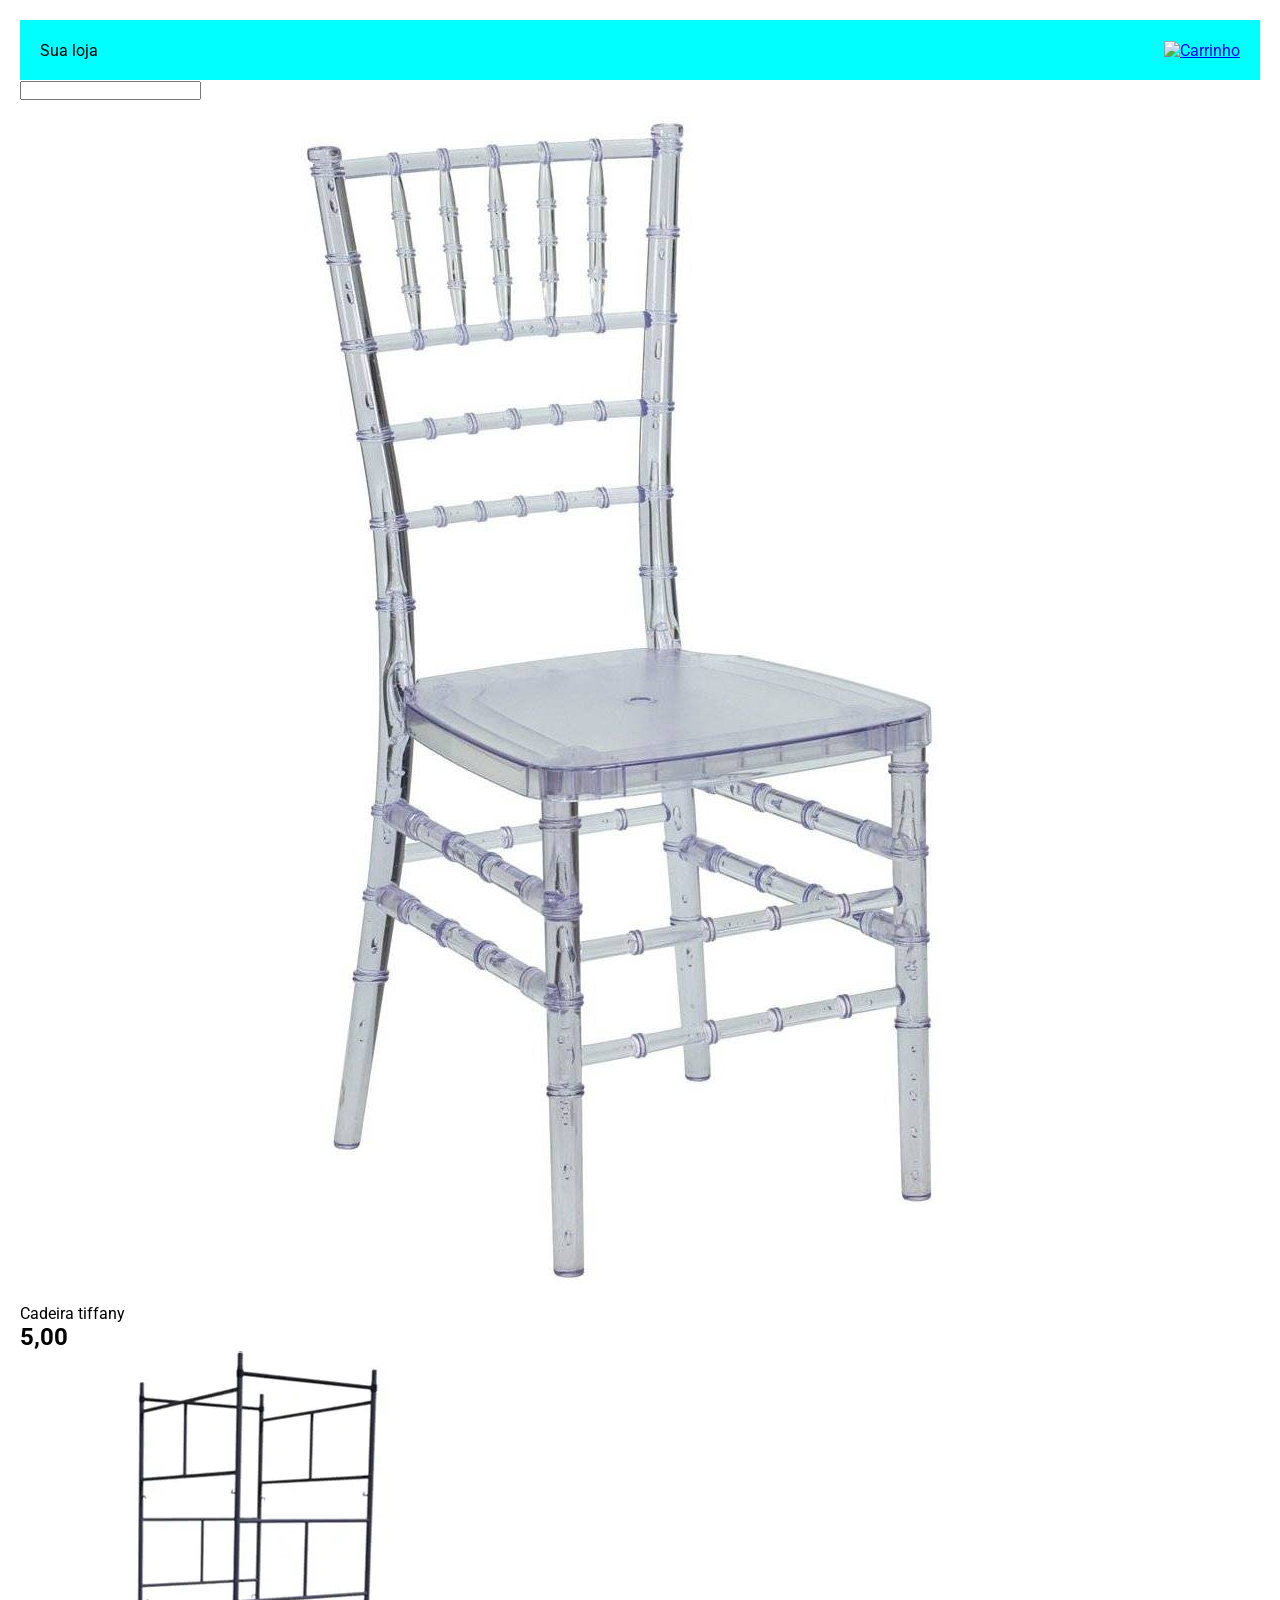
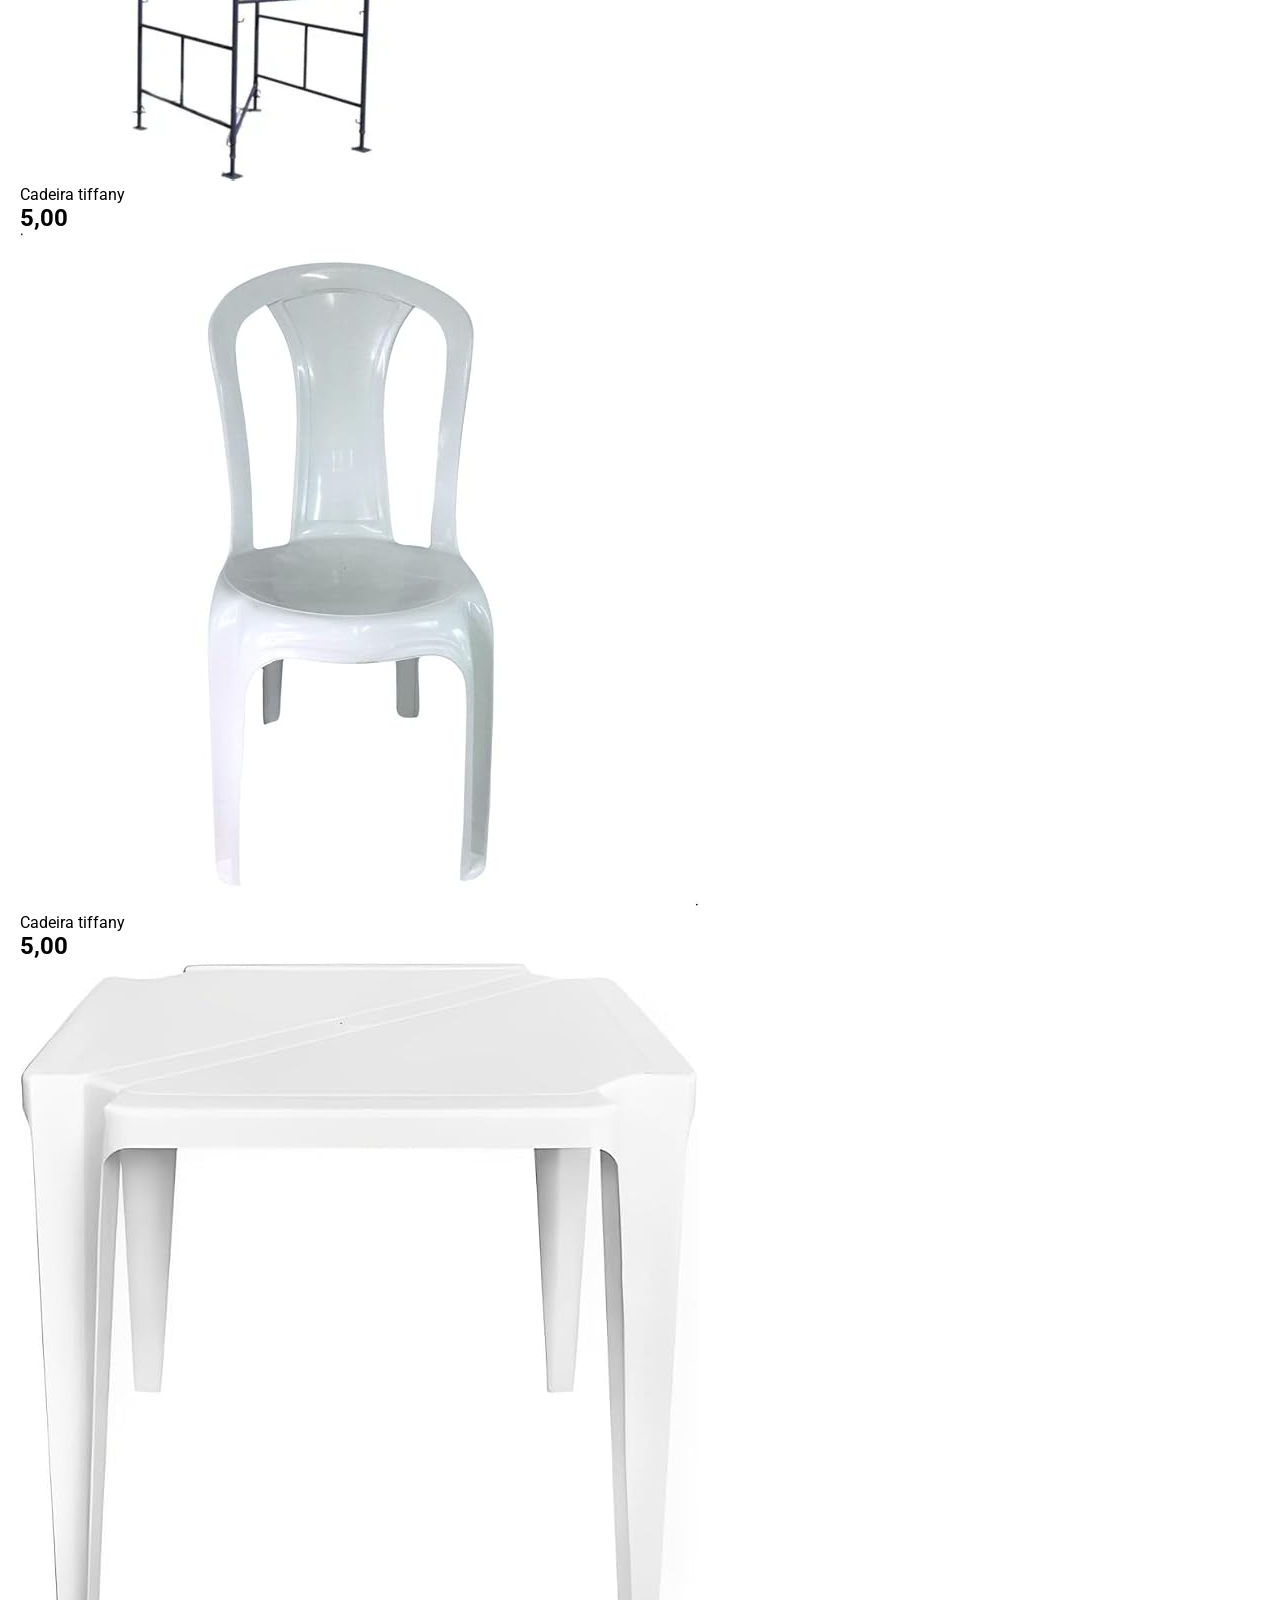
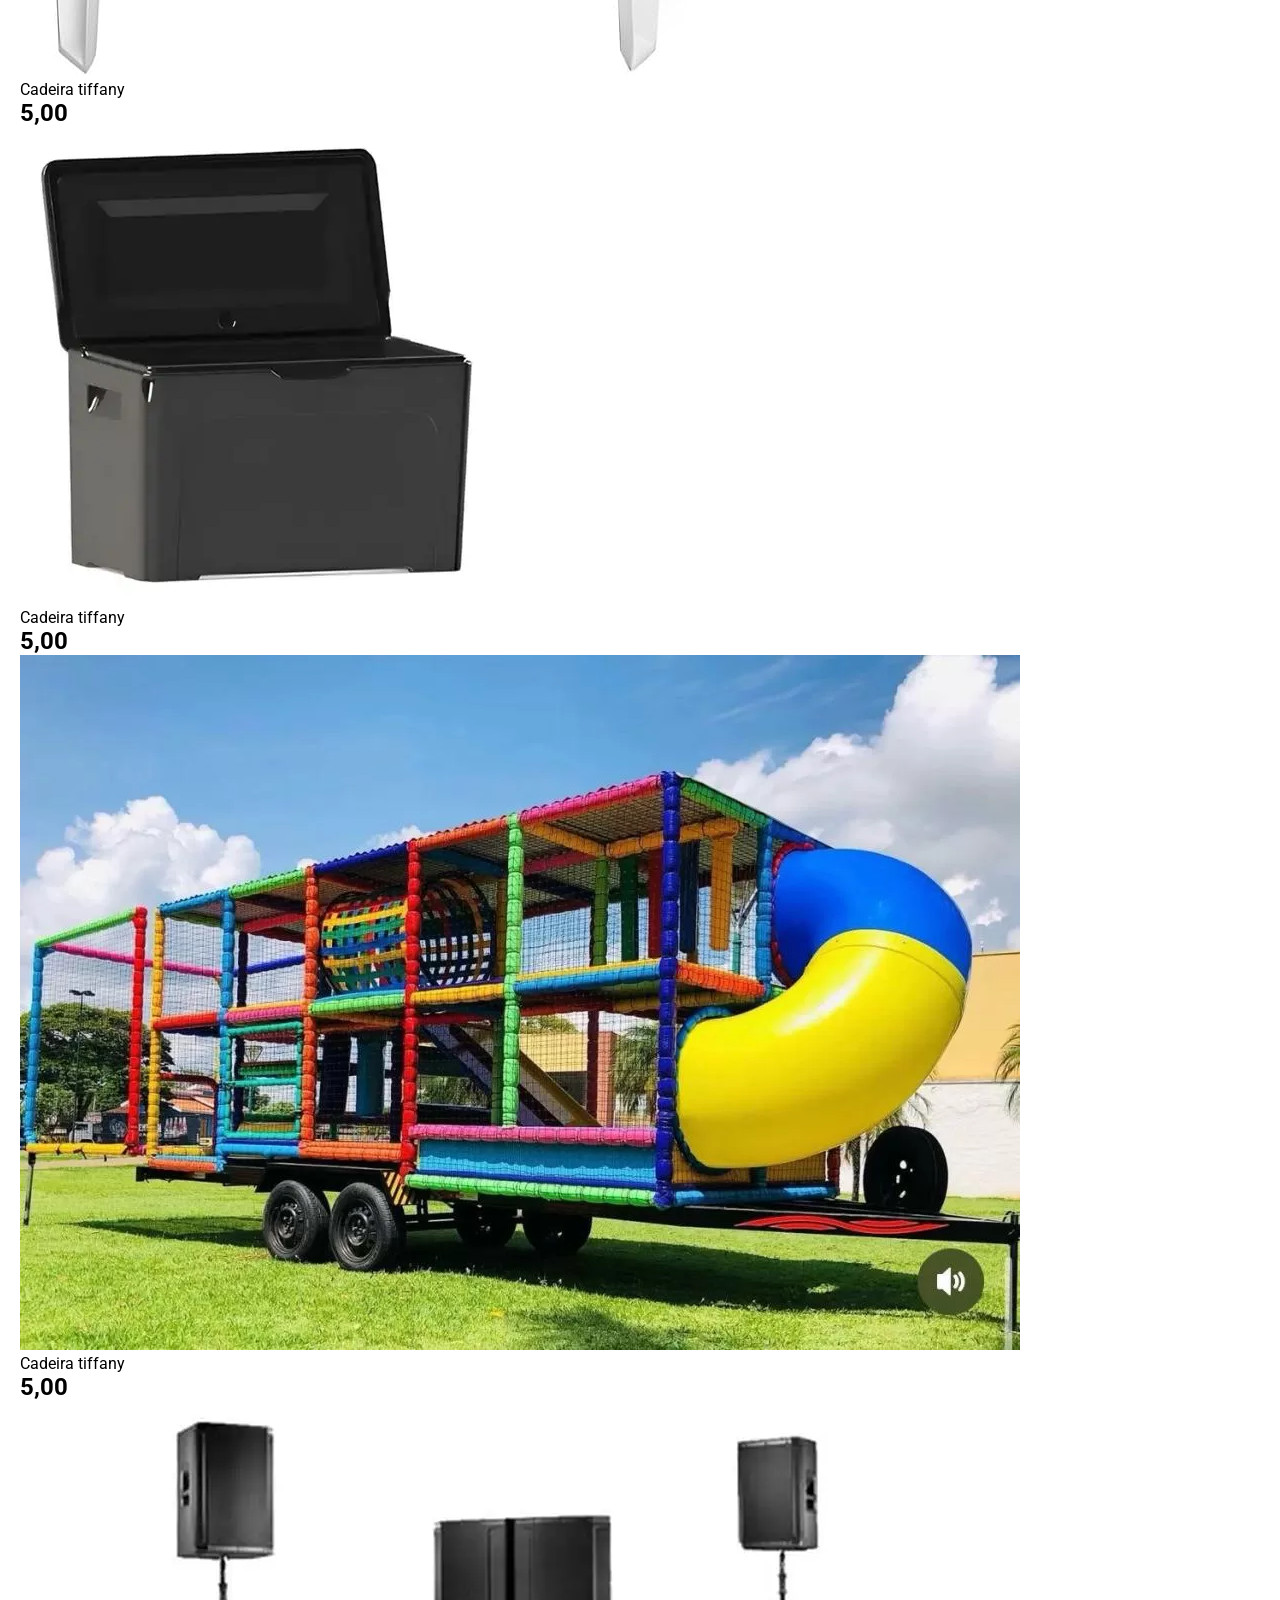
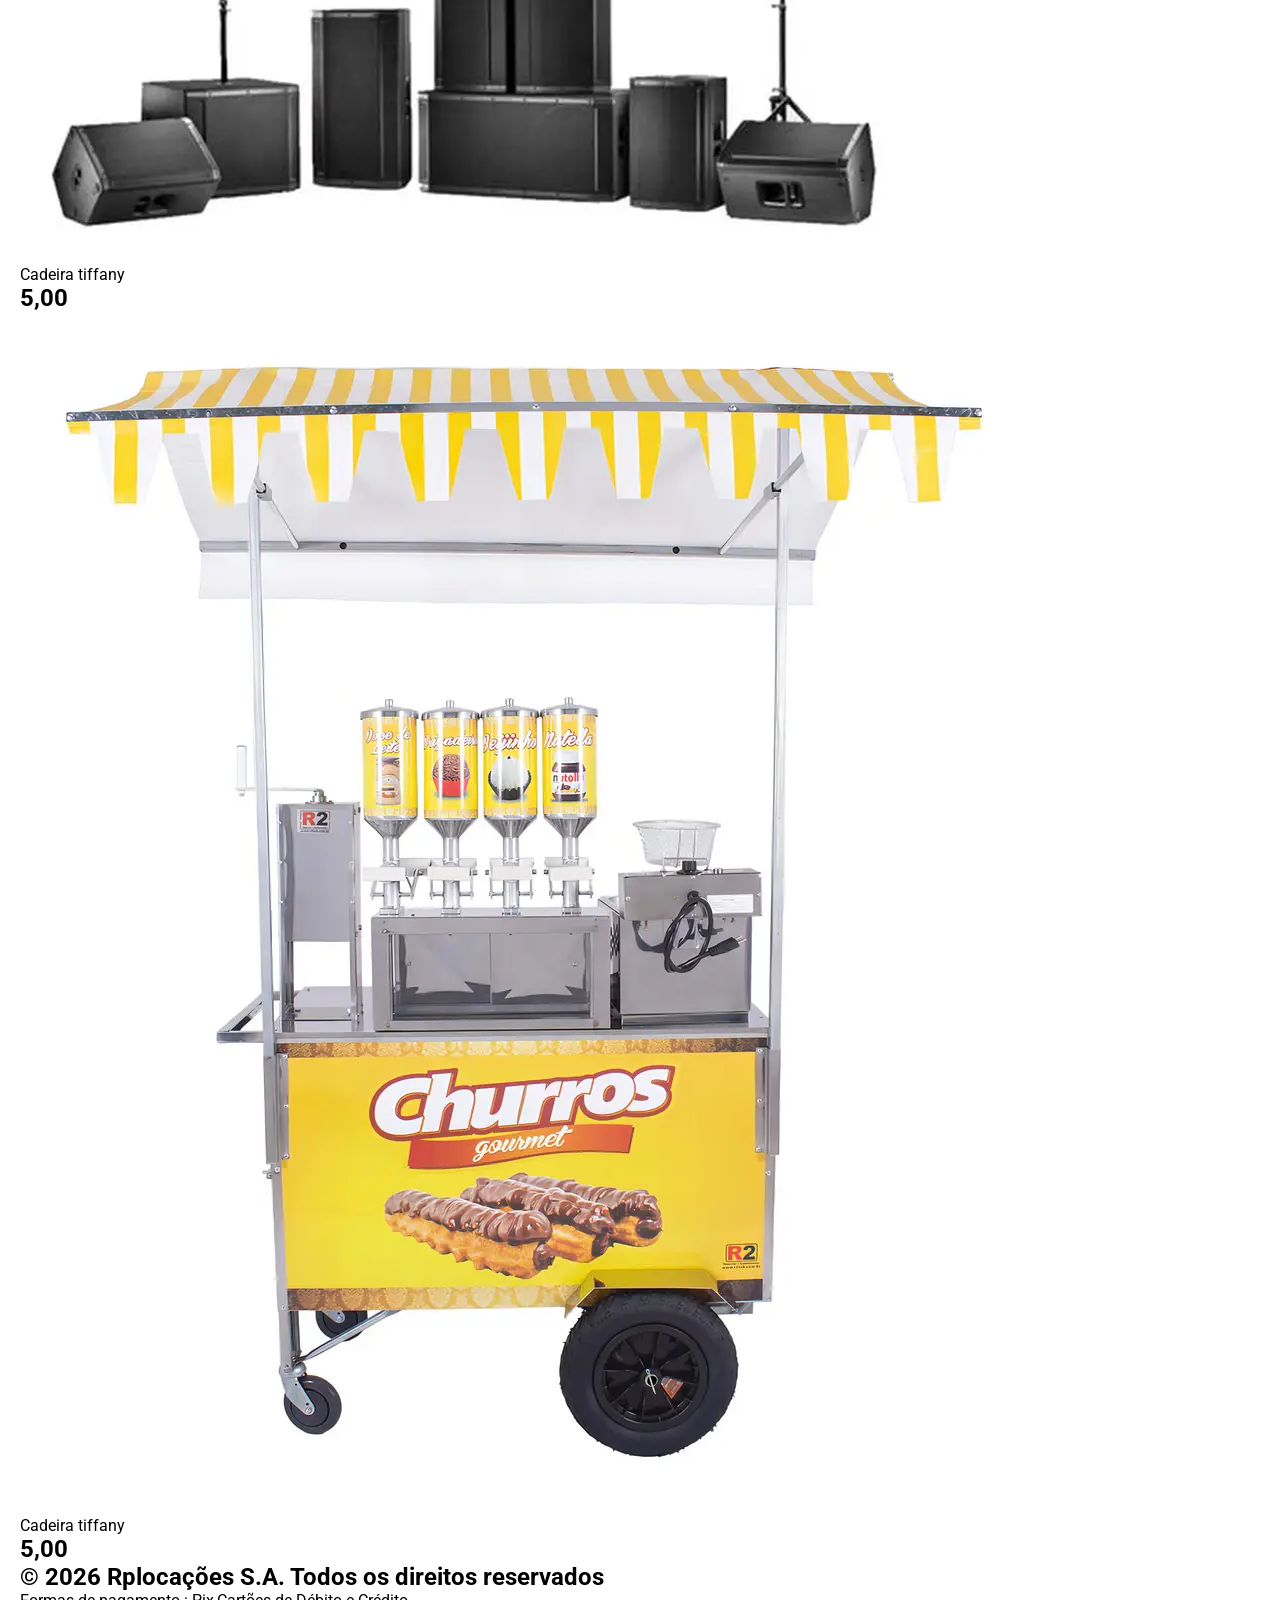
==== index.html @ cf6cd19a "alteraçao css" ====
<!DOCTYPE html>
<html lang="pt-br">
<head>
    <meta charset="UTF-8">
    <meta name="viewport" content="width=device-width, initial-scale=1.0">
    <title>Projeto minha loja Virtual</title>

    <link rel="stylesheet" href="css/style_estrutura_pagina.css">
</head>
<body>
    <main id="geral">
        <header id="cabecalho">
            <div id="logo">
                Sua loja
            </div>

            <nav id="menu">
                <ul>
                    <li><a href="paginas/cadastro.html"></a></li>  
                    <li><a href="paginas/sobre.html"></a></li>  
                    <li><a href="paginas/login.html"></a></li>  
                    <li><a href="paginas/carrinho.html" ><img src="#" alt="Carrinho"></a></li>  
                </ul>
            </nav>
        </header>

        <section id="pesquisa">
            <input type="text" name="pesquisa" id="pesquisa" class="input-pesquisa">
        </section>
    
        <section id="cards">
            <div class="card">
                <img src="imagens/cadeira-tiffany.jpg" alt="cadeira tiffany">
                <p>Cadeira tiffany</p>
                <h2>5,00</h2>
            </div>

            <div class="card">
                <img src="imagens/andaimes.webp" alt="andaimes">
                <p>Cadeira tiffany</p>
                <h2>5,00</h2>
            </div>

            <div class="card">
                <img src="imagens/cadeira-de-plastico.jpg" alt="cadeira de plastico">
                <p>Cadeira tiffany</p>
                <h2>5,00</h2>
            </div>

            <div class="card">
                <img src="imagens/mesa-de-plastico.jpg" alt="mesa de plastico">
                <p>Cadeira tiffany</p>
                <h2>5,00</h2>
            </div>

            <div class="card">
                <img src="imagens/caixa-termica.webp" alt="caixa termica">
                <p>Cadeira tiffany</p>
                <h2>5,00</h2>
            </div>

            <div class="card">
                <img src="imagens/carreta-de-briquedos.webp" alt="carreta de briquedos">
                <p>Cadeira tiffany</p>
                <h2>5,00</h2>
            </div>

            <div class="card">
                <img src="imagens/caixas-de-som.webp" alt="caixas de som">
                <p>Cadeira tiffany</p>
                <h2>5,00</h2>
            </div>

            <div class="card">
                <img src="imagens/carrinho-de-churros.webp" alt="carrinho de churros">
                <p>Cadeira tiffany</p>
                <h2>5,00</h2>
            </div>



        </section>

        <footer id="rodape">
            <h2>&copy 2026 Rplocações S.A. Todos os direitos reservados</h2>
            <p>Formas de pagamento : Pix,Cartões de Débito e Crédito</p>
        </footer>

    </main>

</body>
</html>
---- css/style_estrutura_pagina.css ----
@import url('https://fonts.googleapis.com/css2?family=Roboto:ital,wght@0,100..900;1,100..900&display=swap');
/*DEFINE AS CONFIGURAÇÕES DE TODOS OS ELEMENTOS DA PÁGINA*/
*{
    margin: 0px;
    padding: 0px;
    box-sizing: border-box;
    font-family: roboto;

}

/*CRIANDO VARIÁVEIS*/
:root{
    --cor01: #afa2a2;   
    --cor02: #0f1de7;
    --cor03: #1b0f0f;
    --branca: #ffffff;
}

/* FORMATANDO A TAG main PELO id geral*/
#geral{
    margin: 20px;
}


/* FORMATANDO O CABEÇALHO*/
#cabecalho{
   background-color: aqua;
    display: flex;
    justify-content: space-between;
    align-items: center;
    padding: 0px 20px;
    height: 60px;
}

/*CONFIGURANDO MENU NA HORIZONTAL*/

#menu ul{
display: flex;
gap: 30px;
list-style: none;



}

#menu ul img{
width: 25px;
height: 25px;
}
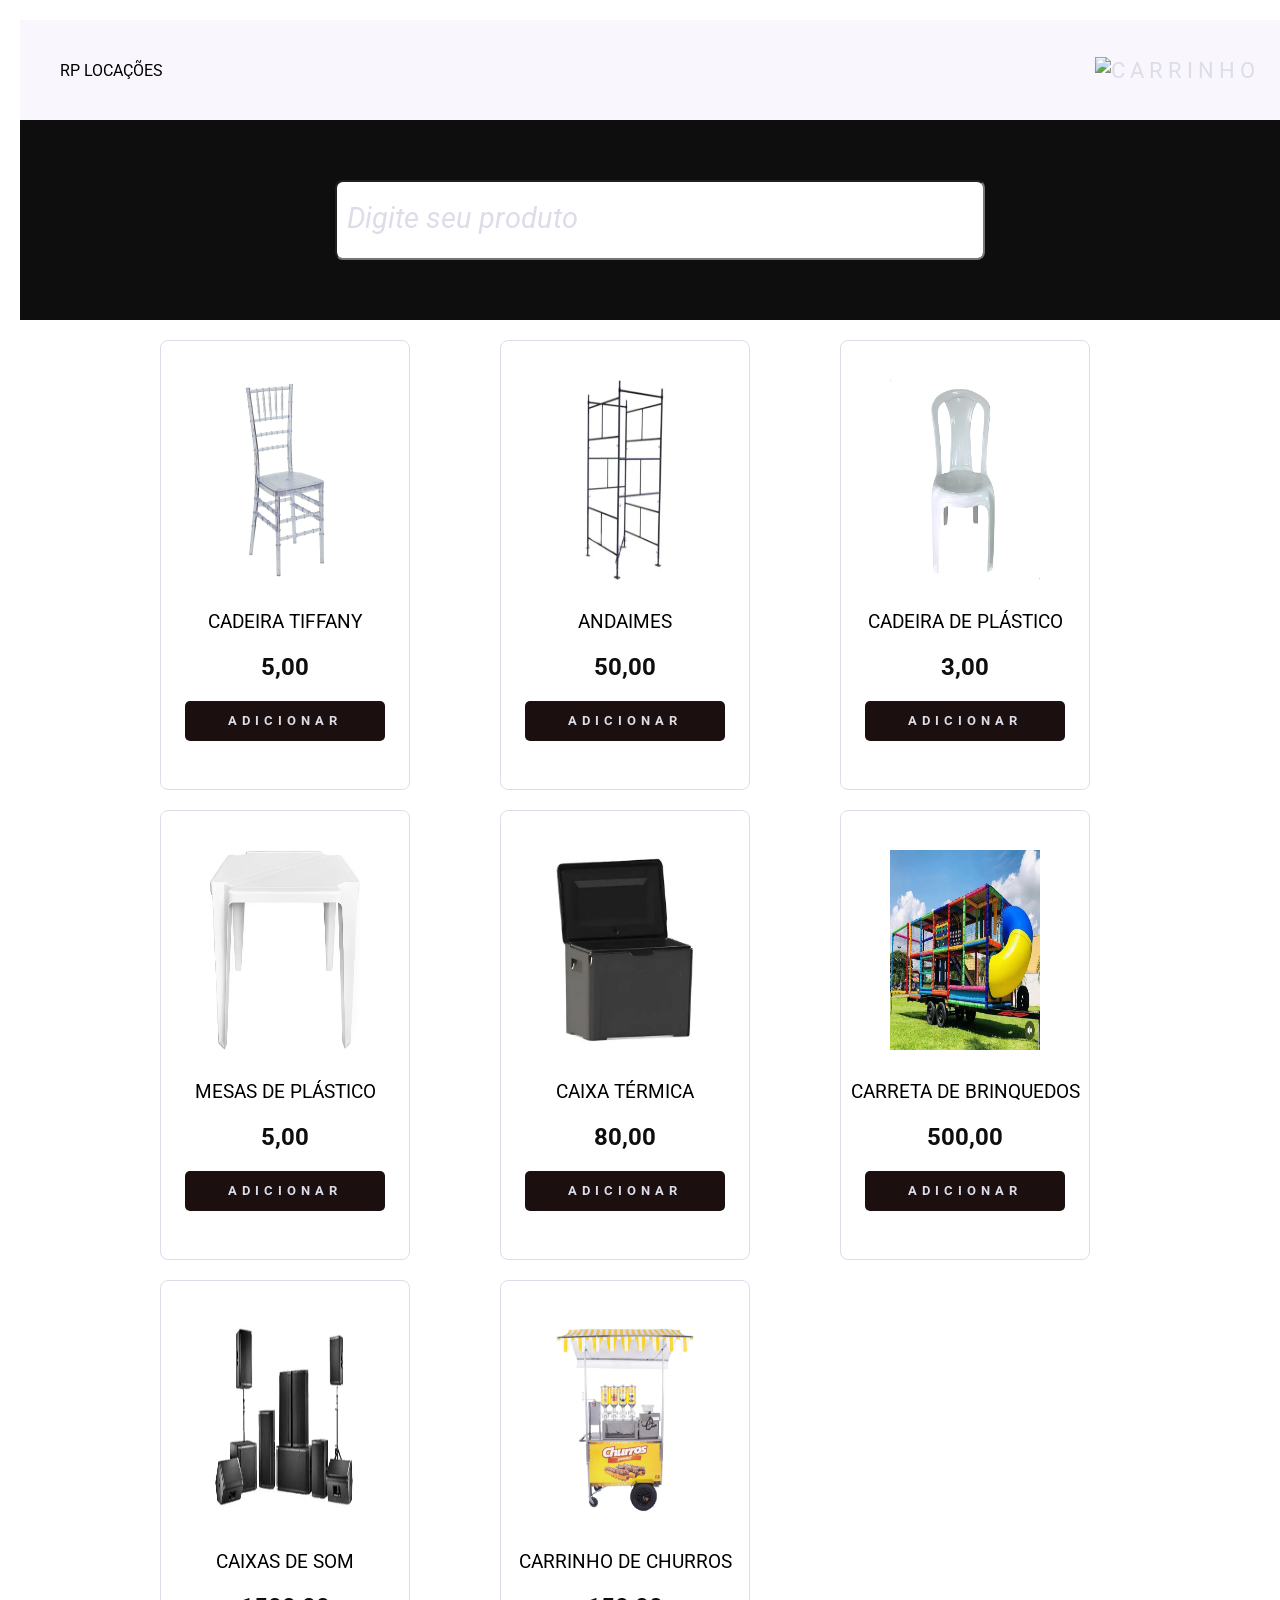
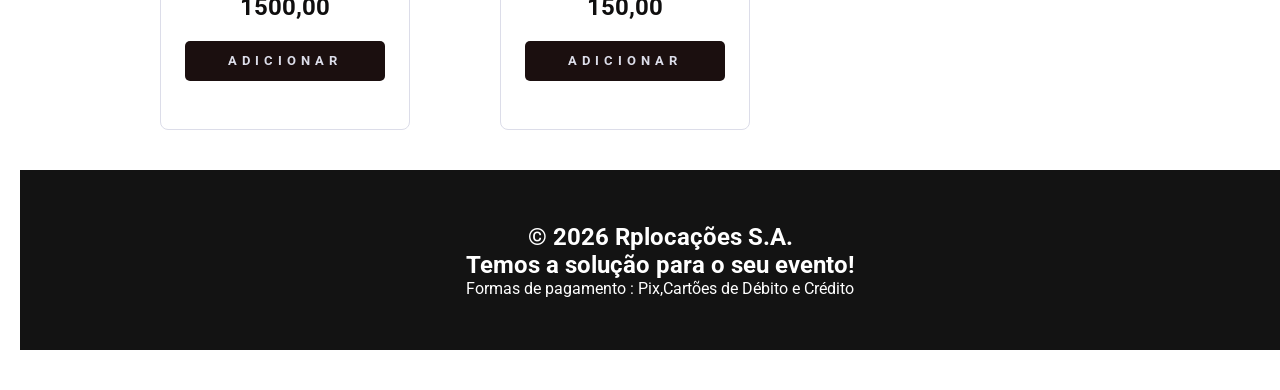
==== commit ee8d138d: "projeto completo" ====
--- a/index.html
+++ b/index.html
@@ -11,7 +11,7 @@
     <main id="geral">
         <header id="cabecalho">
             <div id="logo">
-                Sua loja
+                RP LOCAÇÕES
             </div>
 
             <nav id="menu">
@@ -25,7 +25,8 @@
         </header>
 
         <section id="pesquisa">
-            <input type="text" name="pesquisa" id="pesquisa" class="input-pesquisa">
+            <input type="text" name="pesquisa" id="pesquisa" class="input-pesquisa" placeholder="Digite seu produto">
+
         </section>
     
         <section id="cards">
@@ -33,48 +34,56 @@
                 <img src="imagens/cadeira-tiffany.jpg" alt="cadeira tiffany">
                 <p>Cadeira tiffany</p>
                 <h2>5,00</h2>
+                <button class="btn-add">Adicionar</button>
             </div>
 
             <div class="card">
                 <img src="imagens/andaimes.webp" alt="andaimes">
-                <p>Cadeira tiffany</p>
-                <h2>5,00</h2>
+                <p>andaimes</p>
+                <h2>50,00</h2>
+                <button class="btn-add">Adicionar</button>
             </div>
 
             <div class="card">
                 <img src="imagens/cadeira-de-plastico.jpg" alt="cadeira de plastico">
-                <p>Cadeira tiffany</p>
-                <h2>5,00</h2>
+                <p>Cadeira de plástico</p>
+                <h2>3,00</h2>
+                <button class="btn-add">Adicionar</button>
             </div>
 
             <div class="card">
                 <img src="imagens/mesa-de-plastico.jpg" alt="mesa de plastico">
-                <p>Cadeira tiffany</p>
+                <p>Mesas de plástico</p>
                 <h2>5,00</h2>
+                <button class="btn-add">Adicionar</button>
             </div>
 
             <div class="card">
                 <img src="imagens/caixa-termica.webp" alt="caixa termica">
-                <p>Cadeira tiffany</p>
-                <h2>5,00</h2>
+                <p>Caixa Térmica</p>
+                <h2>80,00</h2>
+                <button class="btn-add">Adicionar</button>
             </div>
 
             <div class="card">
                 <img src="imagens/carreta-de-briquedos.webp" alt="carreta de briquedos">
-                <p>Cadeira tiffany</p>
-                <h2>5,00</h2>
+                <p>Carreta de Brinquedos</p>
+                <h2>500,00</h2>
+                <button class="btn-add">Adicionar</button>
             </div>
 
             <div class="card">
                 <img src="imagens/caixas-de-som.webp" alt="caixas de som">
-                <p>Cadeira tiffany</p>
-                <h2>5,00</h2>
+                <p>Caixas de som</p>
+                <h2>1500,00</h2>
+                <button class="btn-add">Adicionar</button>
             </div>
 
             <div class="card">
                 <img src="imagens/carrinho-de-churros.webp" alt="carrinho de churros">
-                <p>Cadeira tiffany</p>
-                <h2>5,00</h2>
+                <p>Carrinho de Churros</p>
+                <h2>150,00</h2>
+                <button class="btn-add">Adicionar</button>
             </div>
 
 
@@ -82,8 +91,10 @@
         </section>
 
         <footer id="rodape">
-            <h2>&copy 2026 Rplocações S.A. Todos os direitos reservados</h2>
+            <h2>&copy 2026 Rplocações S.A. </h2>
+            <h2>Temos a solução para o seu evento!</h2>
             <p>Formas de pagamento : Pix,Cartões de Débito e Crédito</p>
+
         </footer>
 
     </main>
--- a/css/style_estrutura_pagina.css
+++ b/css/style_estrutura_pagina.css
@@ -11,26 +11,33 @@
 
 /*CRIANDO VARIÁVEIS*/
 :root{
-    --cor01: #afa2a2;   
-    --cor02: #0f1de7;
+    --cor01: #0f0e0e;   
+    --cor02: #dcdde9;
     --cor03: #1b0f0f;
     --branca: #ffffff;
+    --cor04: #000000ec;
 }
 
 /* FORMATANDO A TAG main PELO id geral*/
 #geral{
     margin: 20px;
+    display: flex;
+    flex-direction: column;
+    align-items: center;
+    justify-content: center;
+    width: 100%;
 }
 
 
 /* FORMATANDO O CABEÇALHO*/
 #cabecalho{
-   background-color: aqua;
+   width: 100%;
+    background-color: rgb(249, 247, 253);
     display: flex;
     justify-content: space-between;
     align-items: center;
-    padding: 0px 20px;
-    height: 60px;
+    padding: 20px 40px;
+    height: 100px;
 }
 
 /*CONFIGURANDO MENU NA HORIZONTAL*/
@@ -49,3 +56,148 @@
 height: 25px;
 }
 
+/*FORMATANDO SECTION pesquisa*/
+#pesquisa{
+    width: 100%;
+    height: 200px;
+    background-color: var(--cor01);
+    display: flex;
+    justify-content: center;
+    align-items: center;
+
+}
+
+#pesquisa input{
+    width: 650px;
+    height: 80px;
+    background-color: var(--branca);
+    border-radius: 8px;
+    padding: 10px;
+    font-size: 1.4em;
+    color: var(--cor02);
+
+}
+
+#pesquisa input::placeholder{
+    font-size: 1.3em;
+    font-style: italic;
+    color: var(--cor02);
+}
+
+/*FORMATANDO OS CARDS*/
+#cards{
+    display: grid;
+    grid-template-columns: repeat(auto-fit,minmax(250px,1fr));
+    gap: 20px;
+    margin: 20px 0px;
+    width: 1000px;
+    min-height: 800px;
+
+}
+
+.card{
+    width: 250px;
+    min-height: 450px;
+    padding: 5px;
+    display: flex;
+    flex-direction: column;
+    align-items: center;
+    justify-content: center;
+    border: 1px solid var(--cor02);
+    border-radius: 8px;
+    cursor: pointer;
+}
+
+.card:hover{
+    transform: translateY(-5px);
+
+
+}
+
+.card img{
+    width: 150px;
+    height: 200px;
+    margin: 10px 0px;
+}
+
+.card p{
+    font-size: 1.2em;
+    text-transform: uppercase;
+    margin: 20px 0px;
+}
+
+.card h2{
+    color: var(--cor01);
+}
+
+.card button{
+    width: 200px;
+    height: 40px;
+    margin: 20px;
+    border: none;    
+    border-radius: 5px;
+    background-color: var(--cor03);
+    text-transform: uppercase;
+    letter-spacing: 5px;
+    color: var(--cor02);
+    font-weight: bold;
+    cursor: pointer;
+}
+
+/*FORMATAR RODAPÉ*/
+
+#rodape{
+    width: 100%;
+    height: 180px;
+    background-color: var(--cor04);
+    margin: 20px 0px;
+    padding: 10px;
+    color: var(--branca);
+    display: flex;
+    flex-direction: column;
+    align-items: center;
+    justify-content: center;
+
+}
+
+/*FORMATANDO LINKS*/
+
+#menu a:link{
+    font-size: 1.4em;
+    text-transform: uppercase;
+    letter-spacing: 5px;
+    text-decoration: none;
+    color: var(--cor02);
+
+}
+
+#menu a:visited{
+    font-size: 1.4em;
+    text-transform: uppercase;
+    letter-spacing: 5px;
+    text-decoration: none;
+    color: var(--cor02);
+
+}
+
+
+
+#menu a:hover{
+    
+    font-size: 1.6em;
+    text-transform: uppercase   ;
+    letter-spacing: 5px;
+    text-decoration: none;
+    color: var(--cor03);
+
+}
+
+#menu a:active{
+    font-size: 1.6em;
+    text-transform: uppercase;
+    letter-spacing: 5px;
+    text-decoration: none;
+    color: var(--cor01);
+
+}
+
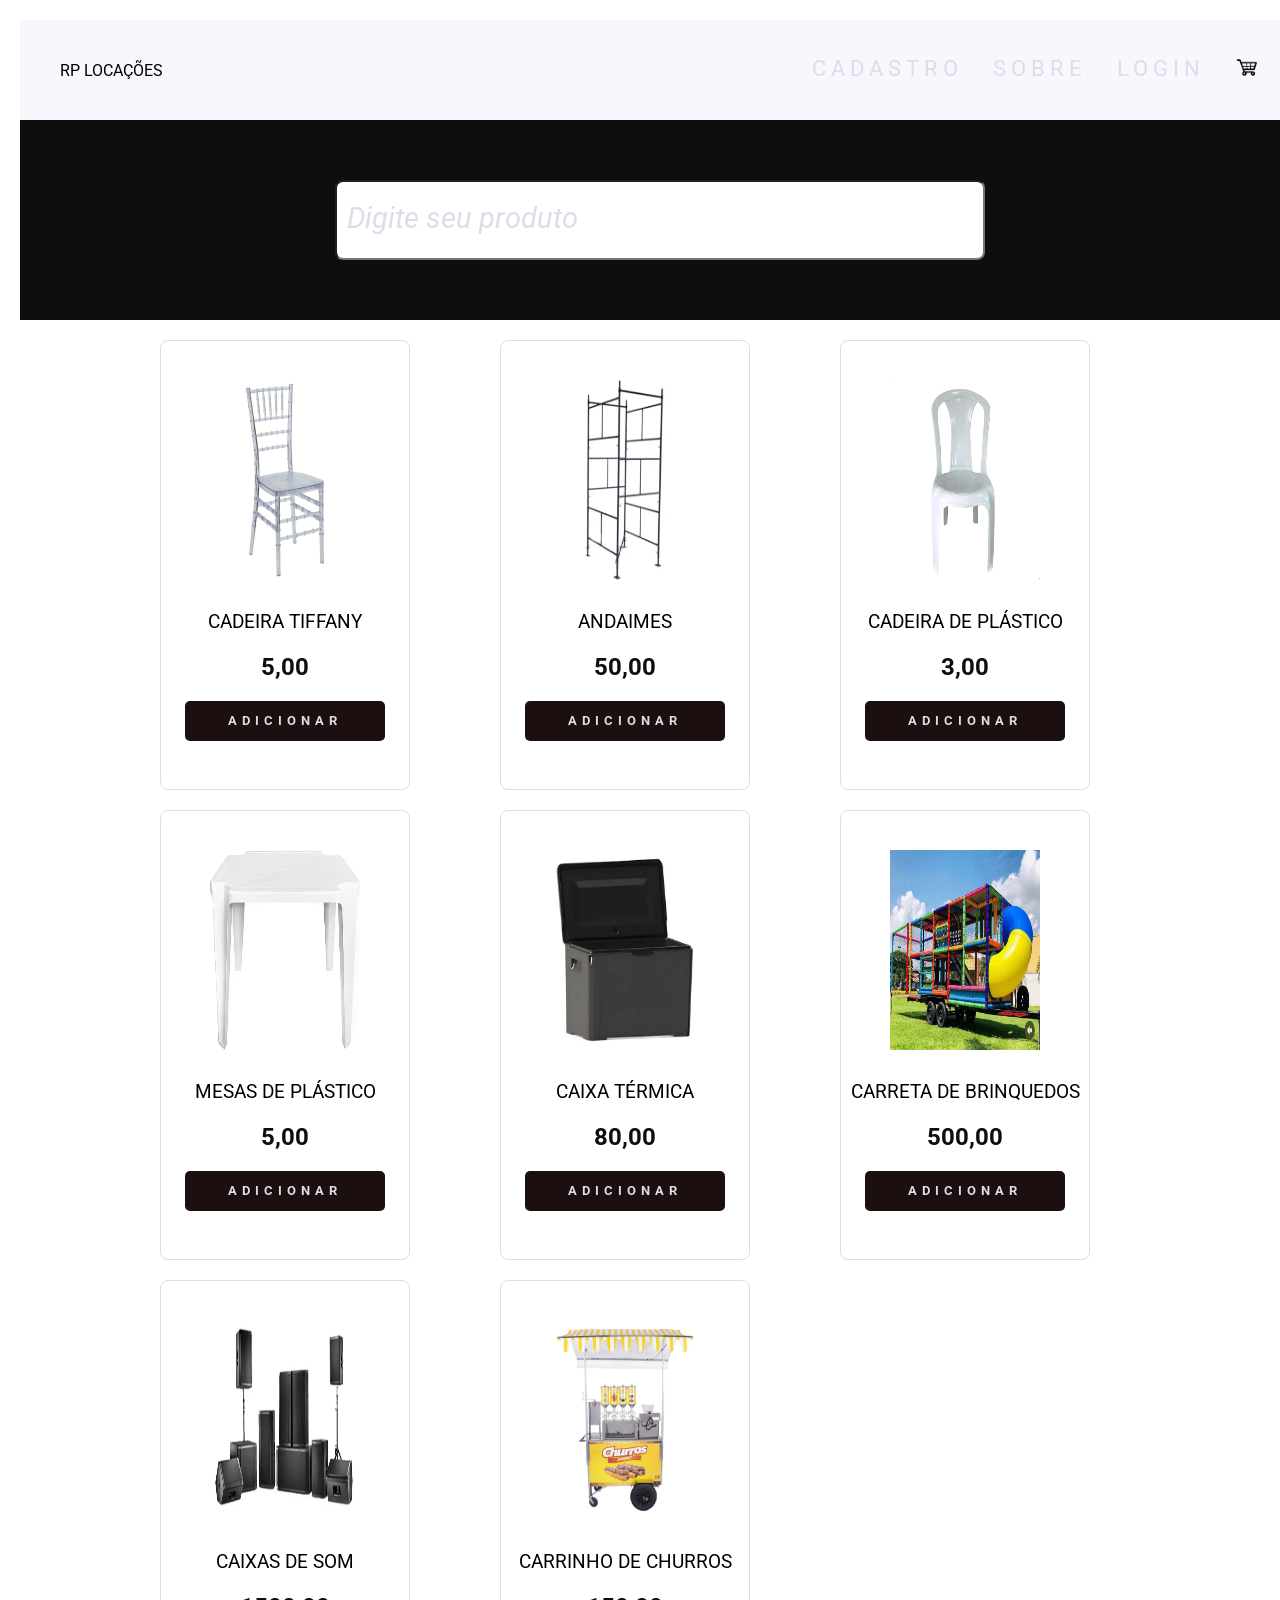
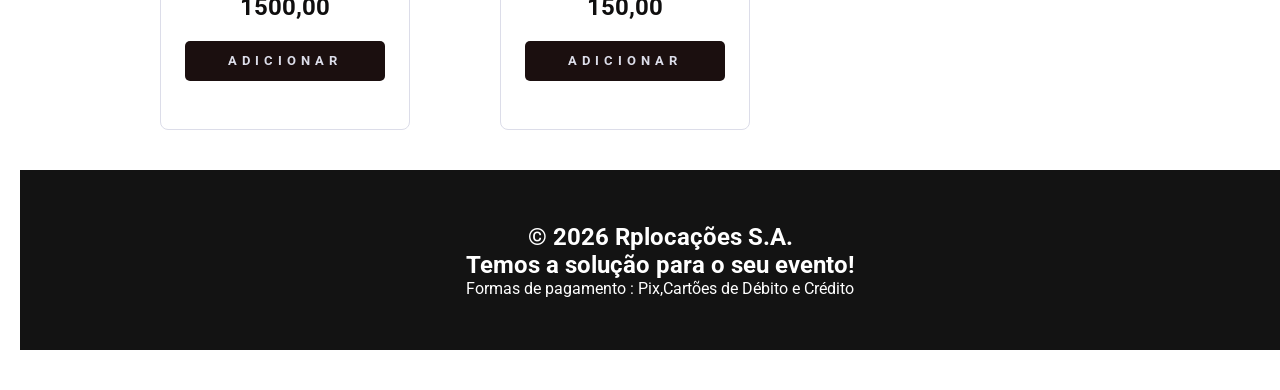
==== commit 89ee1f73: "Alteração em paginas novas" ====
--- a/index.html
+++ b/index.html
@@ -16,10 +16,10 @@
 
             <nav id="menu">
                 <ul>
-                    <li><a href="paginas/cadastro.html"></a></li>  
-                    <li><a href="paginas/sobre.html"></a></li>  
-                    <li><a href="paginas/login.html"></a></li>  
-                    <li><a href="paginas/carrinho.html" ><img src="#" alt="Carrinho"></a></li>  
+                    <li><a href="paginas/cadastro.html">Cadastro</a></li>  
+                    <li><a href="paginas/sobre.html">Sobre</a></li> 
+                    <li><a href="paginas/login.html">Login</a></li> 
+                    <li><a href="paginas/carrinho.html" ><img src="imagens/carrinho-de-compras-removebg-preview.png" alt="Carrinho"></a></li>  
                 </ul>
             </nav>
         </header>
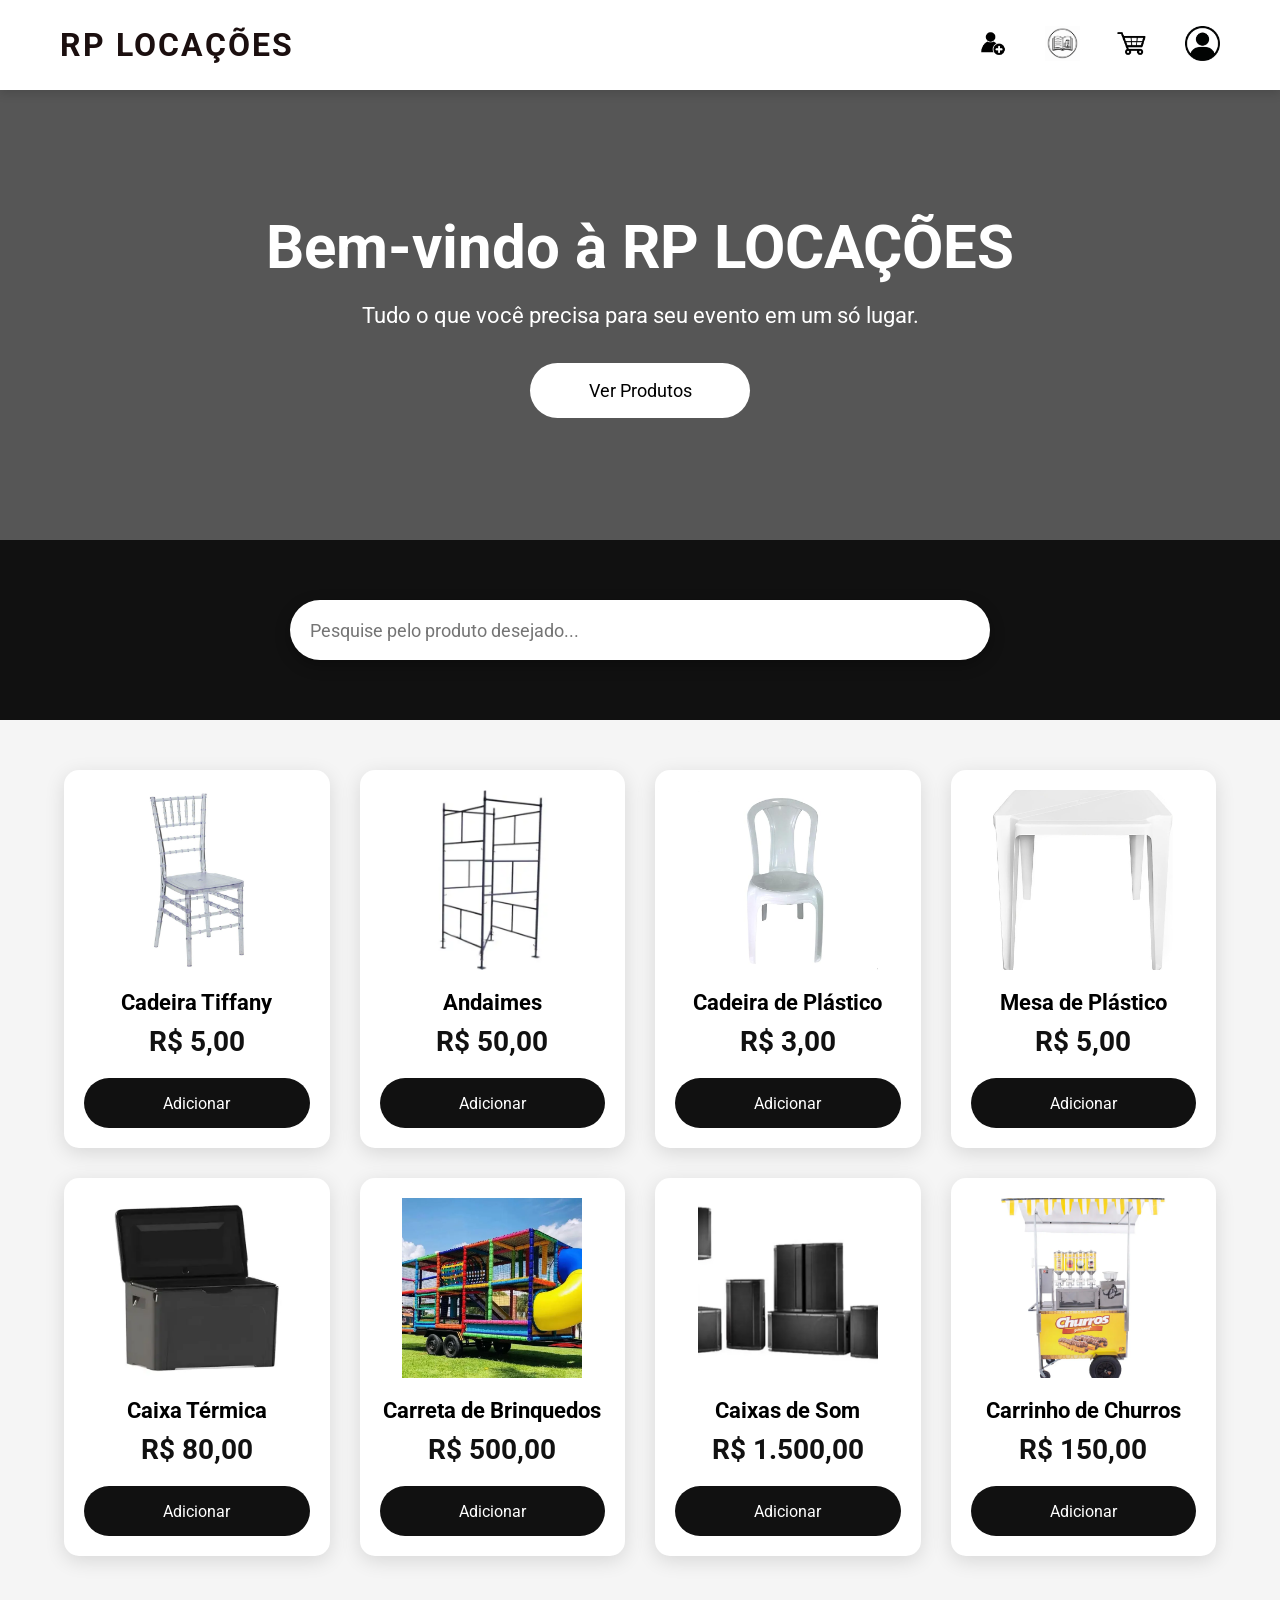
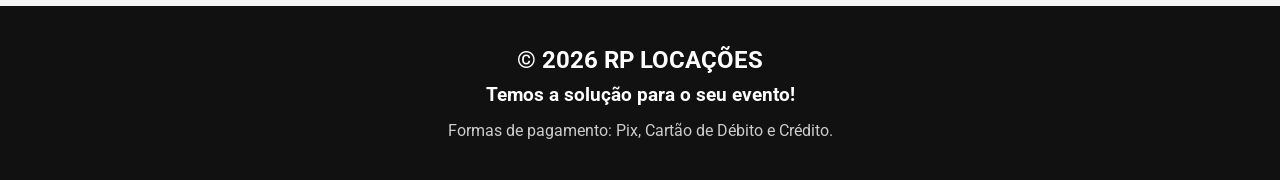
==== commit 1e776fab: "Alterações gerais nas páginas do site" ====
--- a/index.html
+++ b/index.html
@@ -3,101 +3,199 @@
 <head>
     <meta charset="UTF-8">
     <meta name="viewport" content="width=device-width, initial-scale=1.0">
-    <title>Projeto minha loja Virtual</title>
+    <title>RP LOCAÇÕES - Sua Loja Virtual</title>
 
     <link rel="stylesheet" href="css/style_estrutura_pagina.css">
 </head>
 <body>
-    <main id="geral">
-        <header id="cabecalho">
-            <div id="logo">
-                RP LOCAÇÕES
-            </div>
-
-            <nav id="menu">
-                <ul>
-                    <li><a href="paginas/cadastro.html">Cadastro</a></li>  
-                    <li><a href="paginas/sobre.html">Sobre</a></li> 
-                    <li><a href="paginas/login.html">Login</a></li> 
-                    <li><a href="paginas/carrinho.html" ><img src="imagens/carrinho-de-compras-removebg-preview.png" alt="Carrinho"></a></li>  
-                </ul>
-            </nav>
-        </header>
-
-        <section id="pesquisa">
-            <input type="text" name="pesquisa" id="pesquisa" class="input-pesquisa" placeholder="Digite seu produto">
-
-        </section>
-    
-        <section id="cards">
-            <div class="card">
-                <img src="imagens/cadeira-tiffany.jpg" alt="cadeira tiffany">
-                <p>Cadeira tiffany</p>
-                <h2>5,00</h2>
-                <button class="btn-add">Adicionar</button>
-            </div>
-
-            <div class="card">
-                <img src="imagens/andaimes.webp" alt="andaimes">
-                <p>andaimes</p>
-                <h2>50,00</h2>
-                <button class="btn-add">Adicionar</button>
-            </div>
-
-            <div class="card">
-                <img src="imagens/cadeira-de-plastico.jpg" alt="cadeira de plastico">
-                <p>Cadeira de plástico</p>
-                <h2>3,00</h2>
-                <button class="btn-add">Adicionar</button>
-            </div>
-
-            <div class="card">
-                <img src="imagens/mesa-de-plastico.jpg" alt="mesa de plastico">
-                <p>Mesas de plástico</p>
-                <h2>5,00</h2>
-                <button class="btn-add">Adicionar</button>
-            </div>
-
-            <div class="card">
-                <img src="imagens/caixa-termica.webp" alt="caixa termica">
-                <p>Caixa Térmica</p>
-                <h2>80,00</h2>
-                <button class="btn-add">Adicionar</button>
-            </div>
-
-            <div class="card">
-                <img src="imagens/carreta-de-briquedos.webp" alt="carreta de briquedos">
-                <p>Carreta de Brinquedos</p>
-                <h2>500,00</h2>
-                <button class="btn-add">Adicionar</button>
-            </div>
-
-            <div class="card">
-                <img src="imagens/caixas-de-som.webp" alt="caixas de som">
-                <p>Caixas de som</p>
-                <h2>1500,00</h2>
-                <button class="btn-add">Adicionar</button>
-            </div>
-
-            <div class="card">
-                <img src="imagens/carrinho-de-churros.webp" alt="carrinho de churros">
-                <p>Carrinho de Churros</p>
-                <h2>150,00</h2>
-                <button class="btn-add">Adicionar</button>
-            </div>
-
-
-
-        </section>
-
-        <footer id="rodape">
-            <h2>&copy 2026 Rplocações S.A. </h2>
-            <h2>Temos a solução para o seu evento!</h2>
-            <p>Formas de pagamento : Pix,Cartões de Débito e Crédito</p>
-
-        </footer>
-
-    </main>
+
+<main id="geral">
+
+    <!-- Cabeçalho -->
+    <header id="cabecalho">
+
+        <div id="logo">
+            RP LOCAÇÕES
+        </div>
+
+        <nav id="menu">
+            <ul>
+                <li>
+                    <a href="paginas/cadastro.html">
+                        <img src="imagens/Cadastro-removebg-preview.png" alt="Cadastro">
+                    </a>
+                </li>
+
+                <li>
+                    <a href="paginas/sobre.html">
+                        <img src="imagens/Sobre.png" alt="Sobre">
+                    </a>
+                </li>
+
+                <li>
+                    <a href="paginas/carrinho.html">
+                        <img src="imagens/carrinho-de-compras-removebg-preview.png" alt="Carrinho">
+                    </a>
+                </li>
+
+                <li>
+                    <a href="paginas/login.html">
+                        <img src="imagens/Login-removebg-preview.png" alt="Login">
+                    </a>
+                </li>
+            </ul>
+        </nav>
+
+    </header>
+
+    <!-- Banner -->
+
+    <section id="banner">
+
+        <div class="texto-banner">
+
+            <h1>Bem-vindo à RP LOCAÇÕES</h1>
+
+            <p>
+                Tudo o que você precisa para seu evento em um só lugar.
+            </p>
+
+            <a href="#cards">
+                <button>Ver Produtos</button>
+            </a>
+
+        </div>
+
+    </section>
+
+    <!-- Pesquisa -->
+
+    <section id="pesquisa">
+
+        <input
+            type="text"
+            placeholder="Pesquise pelo produto desejado..."
+        >
+
+    </section>
+
+    <!-- Produtos -->
+
+    <section id="cards">
+
+        <div class="card">
+
+            <img src="imagens/cadeira-tiffany.jpg" alt="">
+
+            <p>Cadeira Tiffany</p>
+
+            <h2>R$ 5,00</h2>
+
+            <button>Adicionar</button>
+
+        </div>
+
+        <div class="card">
+
+            <img src="imagens/andaimes.webp" alt="">
+
+            <p>Andaimes</p>
+
+            <h2>R$ 50,00</h2>
+
+            <button>Adicionar</button>
+
+        </div>
+
+        <div class="card">
+
+            <img src="imagens/cadeira-de-plastico.jpg" alt="">
+
+            <p>Cadeira de Plástico</p>
+
+            <h2>R$ 3,00</h2>
+
+            <button>Adicionar</button>
+
+        </div>
+
+        <div class="card">
+
+            <img src="imagens/mesa-de-plastico.jpg" alt="">
+
+            <p>Mesa de Plástico</p>
+
+            <h2>R$ 5,00</h2>
+
+            <button>Adicionar</button>
+
+        </div>
+
+        <div class="card">
+
+            <img src="imagens/caixa-termica.webp" alt="">
+
+            <p>Caixa Térmica</p>
+
+            <h2>R$ 80,00</h2>
+
+            <button>Adicionar</button>
+
+        </div>
+
+        <div class="card">
+
+            <img src="imagens/carreta-de-briquedos.webp" alt="">
+
+            <p>Carreta de Brinquedos</p>
+
+            <h2>R$ 500,00</h2>
+
+            <button>Adicionar</button>
+
+        </div>
+
+        <div class="card">
+
+            <img src="imagens/caixas-de-som.webp" alt="">
+
+            <p>Caixas de Som</p>
+
+            <h2>R$ 1.500,00</h2>
+
+            <button>Adicionar</button>
+
+        </div>
+
+        <div class="card">
+
+            <img src="imagens/carrinho-de-churros.webp" alt="">
+
+            <p>Carrinho de Churros</p>
+
+            <h2>R$ 150,00</h2>
+
+            <button>Adicionar</button>
+
+        </div>
+
+    </section>
+
+    <!-- Rodapé -->
+
+    <footer id="rodape">
+
+        <h2>&copy; 2026 RP LOCAÇÕES</h2>
+
+        <h3>Temos a solução para o seu evento!</h3>
+
+        <p>
+            Formas de pagamento: Pix, Cartão de Débito e Crédito.
+        </p>
+
+    </footer>
+
+</main>
 
 </body>
 </html>
--- a/css/style_estrutura_pagina.css
+++ b/css/style_estrutura_pagina.css
@@ -1,203 +1,247 @@
-
-@import url('https://fonts.googleapis.com/css2?family=Roboto:ital,wght@0,100..900;1,100..900&display=swap');
-/*DEFINE AS CONFIGURAÇÕES DE TODOS OS ELEMENTOS DA PÁGINA*/
+@import url('https://fonts.googleapis.com/css2?family=Roboto:wght@100..900&display=swap');
+
 *{
-    margin: 0px;
-    padding: 0px;
-    box-sizing: border-box;
-    font-family: roboto;
-
-}
-
-/*CRIANDO VARIÁVEIS*/
+    margin:0;
+    padding:0;
+    box-sizing:border-box;
+    font-family:'Roboto',sans-serif;
+}
+
 :root{
-    --cor01: #0f0e0e;   
-    --cor02: #dcdde9;
-    --cor03: #1b0f0f;
-    --branca: #ffffff;
-    --cor04: #000000ec;
-}
-
-/* FORMATANDO A TAG main PELO id geral*/
+    --cor01:#111111;
+    --cor02:#1b0f0f;
+    --cor03:#ffffff;
+    --cor04:#f5f5f5;
+    --cinza:#777;
+}
+
+html{
+    scroll-behavior:smooth;
+}
+
+body{
+    background:var(--cor04);
+}
+
 #geral{
-    margin: 20px;
-    display: flex;
-    flex-direction: column;
-    align-items: center;
-    justify-content: center;
-    width: 100%;
-}
-
-
-/* FORMATANDO O CABEÇALHO*/
+    width:100%;
+}
+
+/* ================= CABEÇALHO ================= */
+
 #cabecalho{
-   width: 100%;
-    background-color: rgb(249, 247, 253);
-    display: flex;
-    justify-content: space-between;
-    align-items: center;
-    padding: 20px 40px;
-    height: 100px;
-}
-
-/*CONFIGURANDO MENU NA HORIZONTAL*/
+    width:100%;
+    height:90px;
+    background:#fff;
+    display:flex;
+    justify-content:space-between;
+    align-items:center;
+    padding:0 60px;
+    box-shadow:0 3px 10px rgba(0,0,0,.15);
+    position:sticky;
+    top:0;
+    z-index:1000;
+}
+
+#logo{
+    font-size:32px;
+    font-weight:bold;
+    color:var(--cor02);
+    letter-spacing:2px;
+}
 
 #menu ul{
-display: flex;
-gap: 30px;
-list-style: none;
-
-
-
-}
-
-#menu ul img{
-width: 25px;
-height: 25px;
-}
-
-/*FORMATANDO SECTION pesquisa*/
+    display:flex;
+    list-style:none;
+    gap:35px;
+}
+
+#menu img{
+    width:35px;
+    transition:.3s;
+}
+
+#menu img:hover{
+    transform:scale(1.2);
+}
+
+/* ================= BANNER ================= */
+
+#banner{
+    width:100%;
+    height:450px;
+    background:linear-gradient(rgba(0,0,0,.65),rgba(0,0,0,.65)),
+    url("../imagens/banner.jpg");
+    background-size:cover;
+    background-position:center;
+    display:flex;
+    justify-content:center;
+    align-items:center;
+    text-align:center;
+    color:white;
+}
+
+.texto-banner h1{
+    font-size:60px;
+    margin-bottom:20px;
+}
+
+.texto-banner p{
+    font-size:22px;
+    margin-bottom:35px;
+}
+
+.texto-banner button{
+    width:220px;
+    height:55px;
+    border:none;
+    border-radius:40px;
+    background:white;
+    color:black;
+    font-size:18px;
+    cursor:pointer;
+    transition:.3s;
+}
+
+.texto-banner button:hover{
+    background:#111;
+    color:white;
+}
+
+/* ================= PESQUISA ================= */
+
 #pesquisa{
-    width: 100%;
-    height: 200px;
-    background-color: var(--cor01);
-    display: flex;
-    justify-content: center;
-    align-items: center;
-
+    width:100%;
+    height:180px;
+    display:flex;
+    justify-content:center;
+    align-items:center;
+    background:#111;
 }
 
 #pesquisa input{
-    width: 650px;
-    height: 80px;
-    background-color: var(--branca);
-    border-radius: 8px;
-    padding: 10px;
-    font-size: 1.4em;
-    color: var(--cor02);
-
-}
-
-#pesquisa input::placeholder{
-    font-size: 1.3em;
-    font-style: italic;
-    color: var(--cor02);
-}
-
-/*FORMATANDO OS CARDS*/
+    width:700px;
+    height:60px;
+    border:none;
+    border-radius:40px;
+    padding:20px;
+    font-size:18px;
+    box-shadow:0 5px 15px rgba(0,0,0,.3);
+}
+
+#pesquisa input:focus{
+    outline:none;
+}
+
+/* ================= PRODUTOS ================= */
+
 #cards{
-    display: grid;
-    grid-template-columns: repeat(auto-fit,minmax(250px,1fr));
-    gap: 20px;
-    margin: 20px 0px;
-    width: 1000px;
-    min-height: 800px;
-
+    width:90%;
+    max-width:1300px;
+    margin:50px auto;
+    display:grid;
+    grid-template-columns:repeat(auto-fit,minmax(260px,1fr));
+    gap:30px;
 }
 
 .card{
-    width: 250px;
-    min-height: 450px;
-    padding: 5px;
-    display: flex;
-    flex-direction: column;
-    align-items: center;
-    justify-content: center;
-    border: 1px solid var(--cor02);
-    border-radius: 8px;
-    cursor: pointer;
+    background:white;
+    border-radius:15px;
+    padding:20px;
+    display:flex;
+    flex-direction:column;
+    align-items:center;
+    box-shadow:0 5px 20px rgba(0,0,0,.12);
+    transition:.3s;
 }
 
 .card:hover{
-    transform: translateY(-5px);
-
-
+    transform:translateY(-10px);
+    box-shadow:0 12px 25px rgba(0,0,0,.25);
 }
 
 .card img{
-    width: 150px;
-    height: 200px;
-    margin: 10px 0px;
+    width:180px;
+    height:180px;
+    object-fit:cover;
 }
 
 .card p{
-    font-size: 1.2em;
-    text-transform: uppercase;
-    margin: 20px 0px;
+    margin:20px 0 10px;
+    font-size:22px;
+    font-weight:bold;
+    text-align:center;
 }
 
 .card h2{
-    color: var(--cor01);
+    color:#111;
+    margin-bottom:20px;
+    font-size:28px;
 }
 
 .card button{
-    width: 200px;
-    height: 40px;
-    margin: 20px;
-    border: none;    
-    border-radius: 5px;
-    background-color: var(--cor03);
-    text-transform: uppercase;
-    letter-spacing: 5px;
-    color: var(--cor02);
-    font-weight: bold;
-    cursor: pointer;
-}
-
-/*FORMATAR RODAPÉ*/
+    width:100%;
+    height:50px;
+    border:none;
+    border-radius:40px;
+    background:#111;
+    color:white;
+    font-size:16px;
+    cursor:pointer;
+    transition:.3s;
+}
+
+.card button:hover{
+    background:#444;
+}
+
+/* ================= RODAPÉ ================= */
 
 #rodape{
-    width: 100%;
-    height: 180px;
-    background-color: var(--cor04);
-    margin: 20px 0px;
-    padding: 10px;
-    color: var(--branca);
-    display: flex;
-    flex-direction: column;
-    align-items: center;
-    justify-content: center;
-
-}
-
-/*FORMATANDO LINKS*/
-
-#menu a:link{
-    font-size: 1.4em;
-    text-transform: uppercase;
-    letter-spacing: 5px;
-    text-decoration: none;
-    color: var(--cor02);
-
-}
-
-#menu a:visited{
-    font-size: 1.4em;
-    text-transform: uppercase;
-    letter-spacing: 5px;
-    text-decoration: none;
-    color: var(--cor02);
-
-}
-
-
-
-#menu a:hover{
-    
-    font-size: 1.6em;
-    text-transform: uppercase   ;
-    letter-spacing: 5px;
-    text-decoration: none;
-    color: var(--cor03);
-
-}
-
-#menu a:active{
-    font-size: 1.6em;
-    text-transform: uppercase;
-    letter-spacing: 5px;
-    text-decoration: none;
-    color: var(--cor01);
-
-}
-
+    width:100%;
+    background:#111;
+    color:white;
+    text-align:center;
+    padding:40px 20px;
+    margin-top:50px;
+}
+
+#rodape h2{
+    margin-bottom:10px;
+}
+
+#rodape h3{
+    margin-bottom:15px;
+}
+
+#rodape p{
+    color:#ccc;
+}
+
+/* ================= RESPONSIVO ================= */
+
+@media(max-width:768px){
+
+    #cabecalho{
+        flex-direction:column;
+        height:auto;
+        padding:20px;
+    }
+
+    #menu ul{
+        margin-top:20px;
+    }
+
+    .texto-banner h1{
+        font-size:38px;
+    }
+
+    .texto-banner p{
+        font-size:18px;
+    }
+
+    #pesquisa input{
+        width:90%;
+    }
+
+}
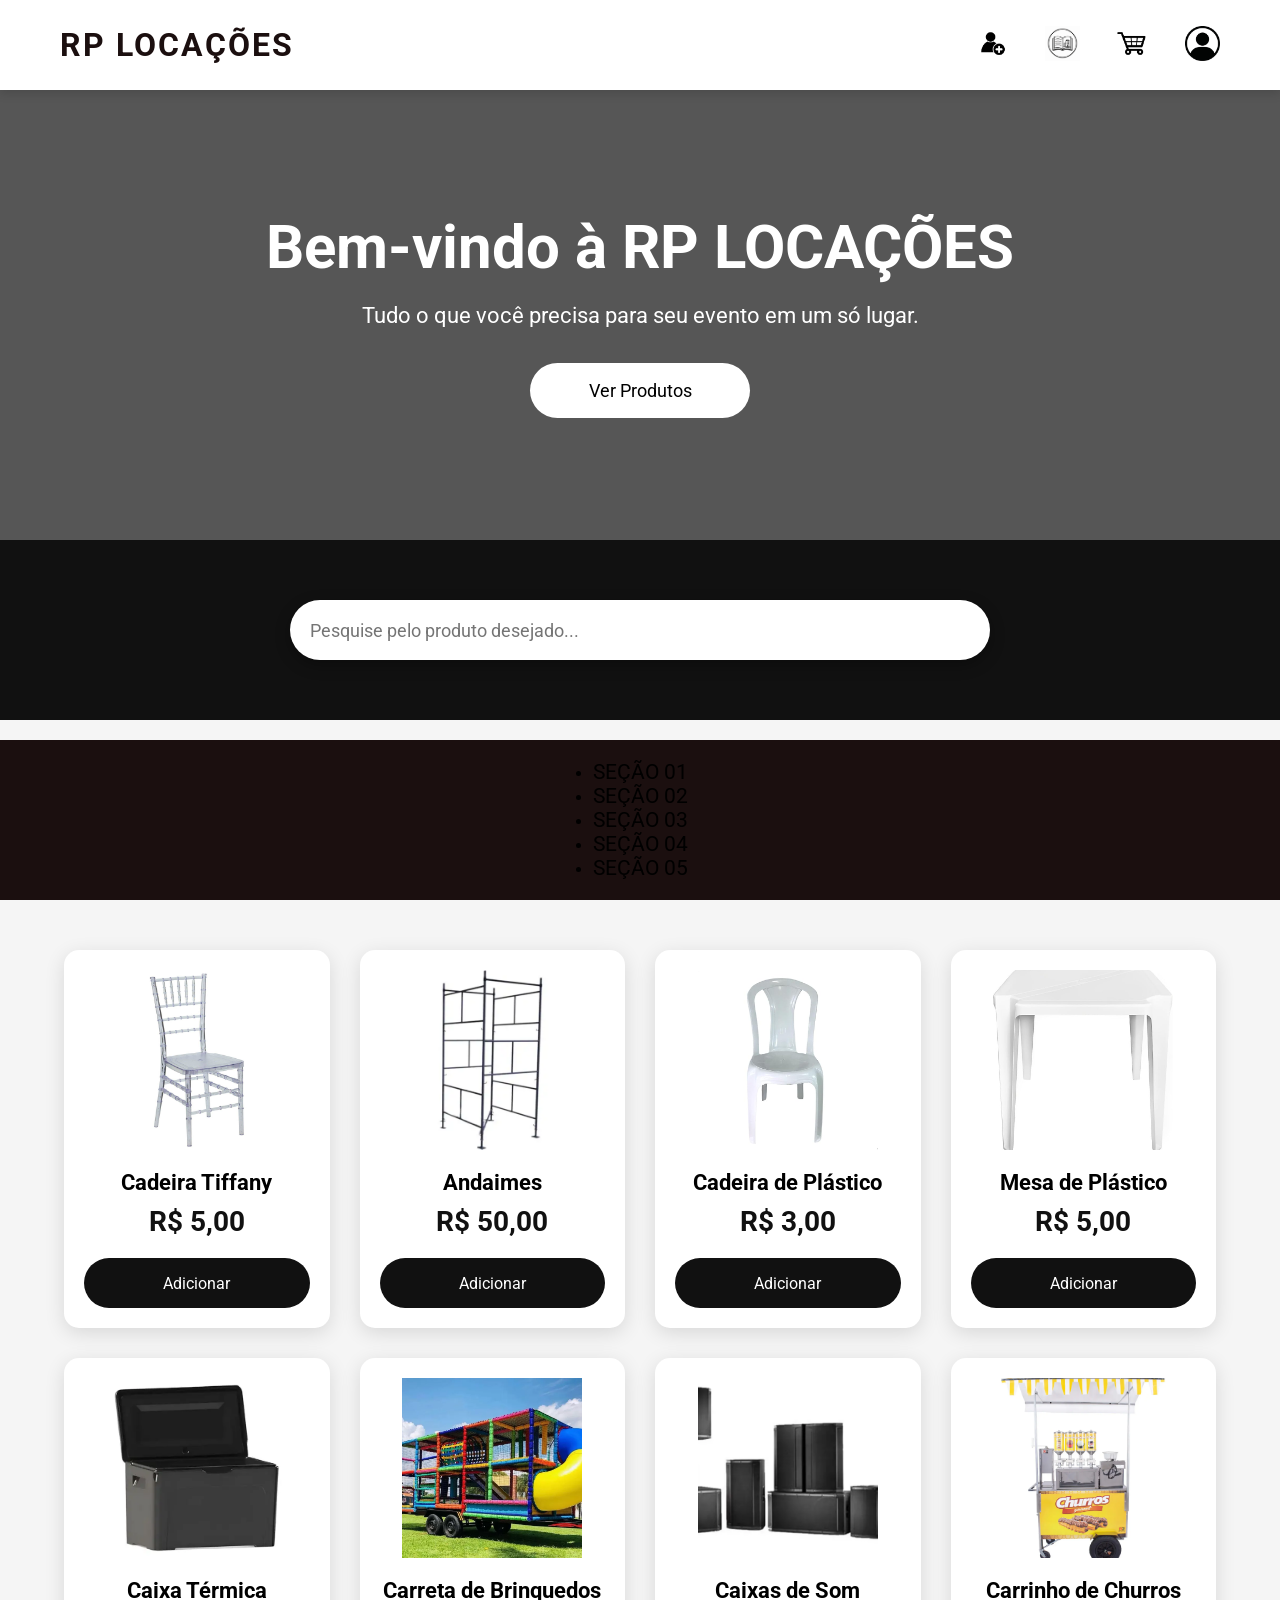
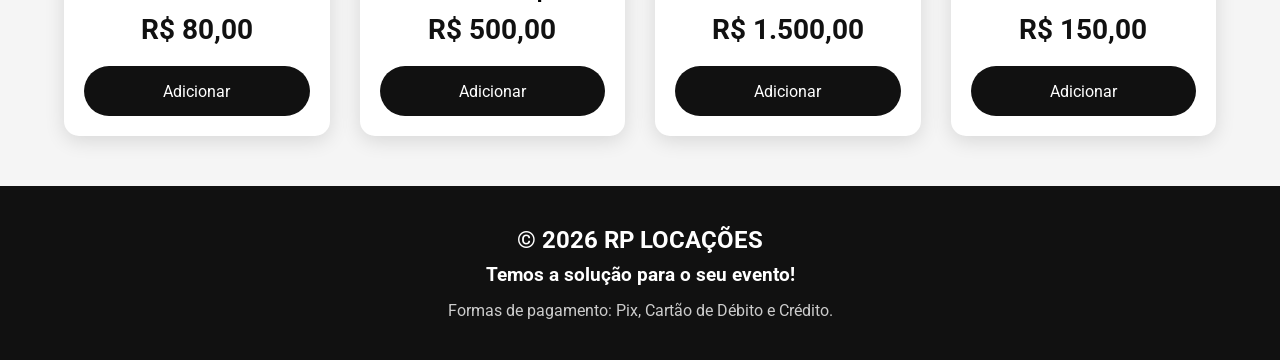
==== commit 348775b6: "Alterações gerais" ====
--- a/index.html
+++ b/index.html
@@ -11,11 +11,11 @@
 
 <main id="geral">
 
-    <!-- Cabeçalho -->
+  
     <header id="cabecalho">
 
         <div id="logo">
-            RP LOCAÇÕES
+            <a href="index.html">RP LOCAÇÕES</a>
         </div>
 
         <nav id="menu">
@@ -48,7 +48,7 @@
 
     </header>
 
-    <!-- Banner -->
+
 
     <section id="banner">
 
@@ -68,7 +68,7 @@
 
     </section>
 
-    <!-- Pesquisa -->
+  
 
     <section id="pesquisa">
 
@@ -76,10 +76,32 @@
             type="text"
             placeholder="Pesquise pelo produto desejado..."
         >
-
-    </section>
-
-    <!-- Produtos -->
+    </section>
+
+
+    <section id="secoes-produtos">
+        <ul id="menu-secoes">
+            <li>
+                <a href="#" class="lnk-secao">Seção 01</a>
+            </li>
+    
+            <li>
+                <a href="#" class="lnk-secao">Seção 02</a>
+            </li>
+    
+            <li>
+                <a href="#" class="lnk-secao">Seção 03</a>
+            </li>
+    
+            <li>
+                <a href="#" class="lnk-secao">Seção 04</a>
+            </li>
+    
+            <li>
+                <a href="#" class="lnk-secao">Seção 05</a>
+            </li>
+        </ul>
+    </section>
 
     <section id="cards">
 
@@ -181,7 +203,7 @@
 
     </section>
 
-    <!-- Rodapé -->
+
 
     <footer id="rodape">
 
--- a/css/style_estrutura_pagina.css
+++ b/css/style_estrutura_pagina.css
@@ -48,6 +48,18 @@
     font-weight:bold;
     color:var(--cor02);
     letter-spacing:2px;
+    
+}
+
+#logo a{
+    text-decoration: none;
+    color: inherit; /* usa a mesma cor da div */
+    display: block;
+}
+
+#logo a:hover{
+    color: inherit; /* não muda a cor ao passar o mouse */
+    cursor: pointer;
 }
 
 #menu ul{
@@ -244,4 +256,32 @@
         width:90%;
     }
 
+}
+
+
+/* FORMATANDO O MENU DE SEÇÕES */
+
+#secoes-produtos {
+    width: 100%;
+    min-height: 100px;
+    background-color: var(--cor02);
+    margin: 20px 0px;
+    padding: 20px;
+    display: flex;
+    align-items: center;
+    justify-content: center;
+}
+
+.lnk-secao:link,
+.lnk-secao:visited {
+    text-decoration: none;
+    font-size: 1.3em;
+    text-transform: uppercase;
+    color: var(--branca);
+}
+
+.lnk-secao:hover {
+    font-size: 1.4em;
+    text-transform: uppercase;
+    color: var(--cor03);
 }
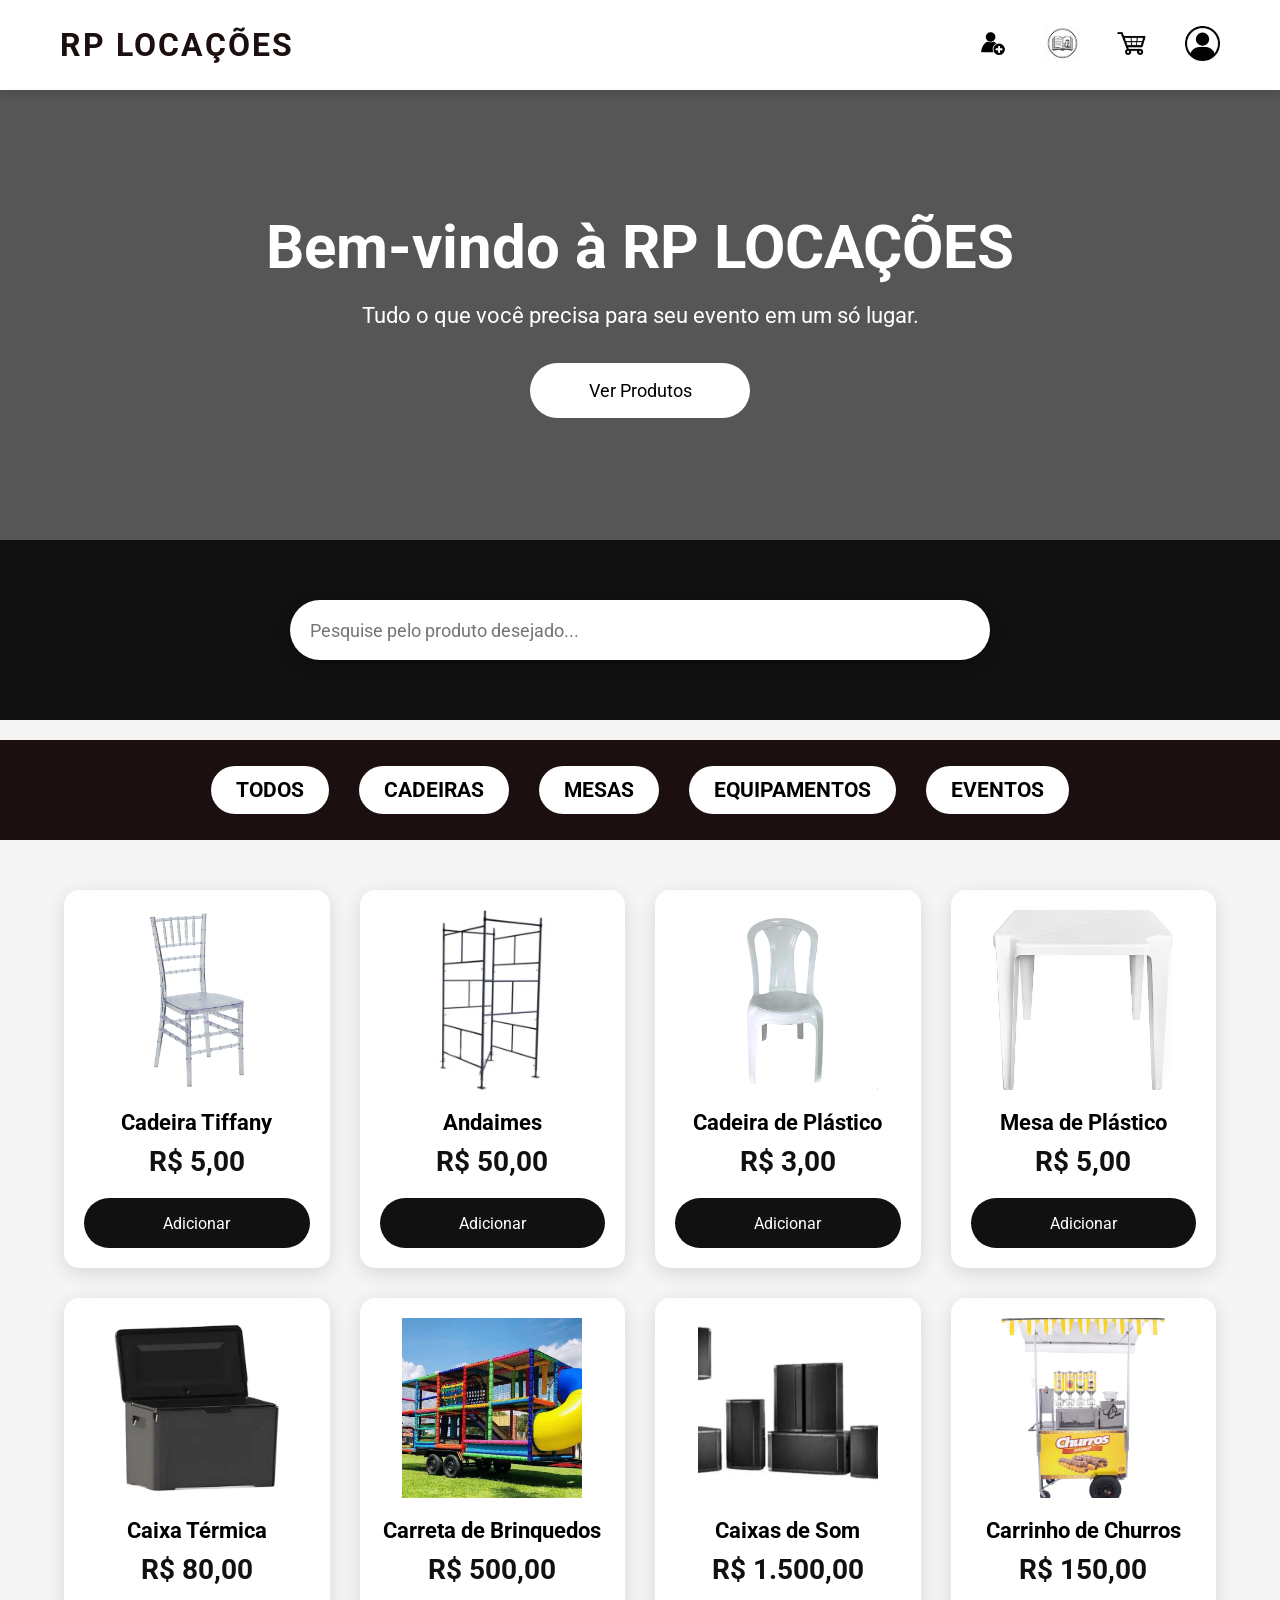
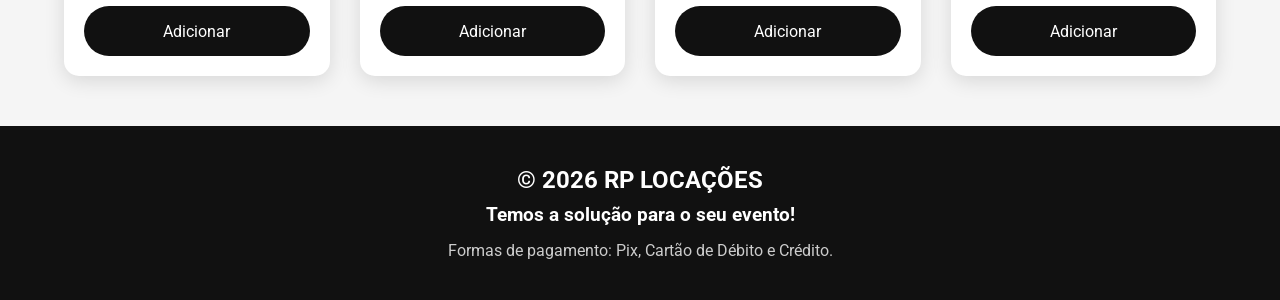
==== commit 7f5a290d: "finalizando site" ====
--- a/index.html
+++ b/index.html
@@ -74,133 +74,148 @@
 
         <input
             type="text"
+            id="campoPesquisa"
             placeholder="Pesquise pelo produto desejado..."
         >
-    </section>
-
+    
+    </section>
 
     <section id="secoes-produtos">
+
         <ul id="menu-secoes">
-            <li>
-                <a href="#" class="lnk-secao">Seção 01</a>
-            </li>
-    
-            <li>
-                <a href="#" class="lnk-secao">Seção 02</a>
-            </li>
-    
-            <li>
-                <a href="#" class="lnk-secao">Seção 03</a>
-            </li>
-    
-            <li>
-                <a href="#" class="lnk-secao">Seção 04</a>
-            </li>
-    
-            <li>
-                <a href="#" class="lnk-secao">Seção 05</a>
-            </li>
+    
+            <li>
+                <a href="#" class="lnk-secao categoria" data-categoria="todos">
+                    Todos
+                </a>
+            </li>
+    
+            <li>
+                <a href="#" class="lnk-secao categoria" data-categoria="cadeiras">
+                    Cadeiras
+                </a>
+            </li>
+    
+            <li>
+                <a href="#" class="lnk-secao categoria" data-categoria="mesas">
+                    Mesas
+                </a>
+            </li>
+    
+            <li>
+                <a href="#" class="lnk-secao categoria" data-categoria="equipamentos">
+                    Equipamentos
+                </a>
+            </li>
+    
+            <li>
+                <a href="#" class="lnk-secao categoria" data-categoria="eventos">
+                    Eventos
+                </a>
+            </li>
+    
         </ul>
+    
     </section>
 
     <section id="cards">
 
-        <div class="card">
-
+        <div class="card" data-categoria="cadeiras">
+    
             <img src="imagens/cadeira-tiffany.jpg" alt="">
-
+    
             <p>Cadeira Tiffany</p>
-
+    
             <h2>R$ 5,00</h2>
-
-            <button>Adicionar</button>
-
-        </div>
-
-        <div class="card">
-
+    
+            <button class="btnAdicionar">Adicionar</button>
+    
+        </div>
+    
+        <div class="card" data-categoria="equipamentos">
+    
             <img src="imagens/andaimes.webp" alt="">
-
+    
             <p>Andaimes</p>
-
+    
             <h2>R$ 50,00</h2>
-
-            <button>Adicionar</button>
-
-        </div>
-
-        <div class="card">
-
+    
+            <button class="btnAdicionar">Adicionar</button>
+    
+        </div>
+    
+        <div class="card" data-categoria="cadeiras">
+    
             <img src="imagens/cadeira-de-plastico.jpg" alt="">
-
+    
             <p>Cadeira de Plástico</p>
-
+    
             <h2>R$ 3,00</h2>
-
-            <button>Adicionar</button>
-
-        </div>
-
-        <div class="card">
-
+    
+            <button class="btnAdicionar">Adicionar</button>
+    
+        </div>
+    
+        <div class="card" data-categoria="mesas">
+    
             <img src="imagens/mesa-de-plastico.jpg" alt="">
-
+    
             <p>Mesa de Plástico</p>
-
+    
             <h2>R$ 5,00</h2>
-
-            <button>Adicionar</button>
-
-        </div>
-
-        <div class="card">
-
+    
+            <button class="btnAdicionar">Adicionar</button>
+    
+        </div>
+    
+        <div class="card" data-categoria="equipamentos">
+    
             <img src="imagens/caixa-termica.webp" alt="">
-
+    
             <p>Caixa Térmica</p>
-
+    
             <h2>R$ 80,00</h2>
-
-            <button>Adicionar</button>
-
-        </div>
-
-        <div class="card">
-
+    
+            <button class="btnAdicionar">Adicionar</button>
+    
+        </div>
+    
+        <div class="card" data-categoria="eventos">
+    
             <img src="imagens/carreta-de-briquedos.webp" alt="">
-
+    
             <p>Carreta de Brinquedos</p>
-
+    
             <h2>R$ 500,00</h2>
-
-            <button>Adicionar</button>
-
-        </div>
-
-        <div class="card">
-
+    
+            <button class="btnAdicionar">Adicionar</button>
+    
+        </div>
+    
+        <div class="card" data-categoria="eventos">
+    
             <img src="imagens/caixas-de-som.webp" alt="">
-
+    
             <p>Caixas de Som</p>
-
+    
             <h2>R$ 1.500,00</h2>
-
-            <button>Adicionar</button>
-
-        </div>
-
-        <div class="card">
-
+    
+            <button class="btnAdicionar">Adicionar</button>
+    
+        </div>
+    
+        <div class="card" data-categoria="eventos">
+    
             <img src="imagens/carrinho-de-churros.webp" alt="">
-
+    
             <p>Carrinho de Churros</p>
-
+    
             <h2>R$ 150,00</h2>
-
-            <button>Adicionar</button>
-
-        </div>
-
+    
+            <button class="btnAdicionar">Adicionar</button>
+    
+        </div>
+    
     </section>
 
 
@@ -219,5 +234,7 @@
 
 </main>
 
+<script src="js/script.js"></script>
+
 </body>
 </html>
--- a/css/style_estrutura_pagina.css
+++ b/css/style_estrutura_pagina.css
@@ -284,4 +284,28 @@
     font-size: 1.4em;
     text-transform: uppercase;
     color: var(--cor03);
+}
+
+#menu-secoes{
+    display:flex;
+    justify-content:center;
+    align-items:center;
+    gap:30px;
+    list-style:none;
+    flex-wrap:wrap;
+}
+
+.lnk-secao{
+    text-decoration:none;
+    background:#ffffff;
+    color:#111111;
+    padding:12px 25px;
+    border-radius:30px;
+    font-weight:bold;
+    transition:0.3s;
+}
+
+.lnk-secao:hover{
+    background:#444;
+    color:#fff;
 }
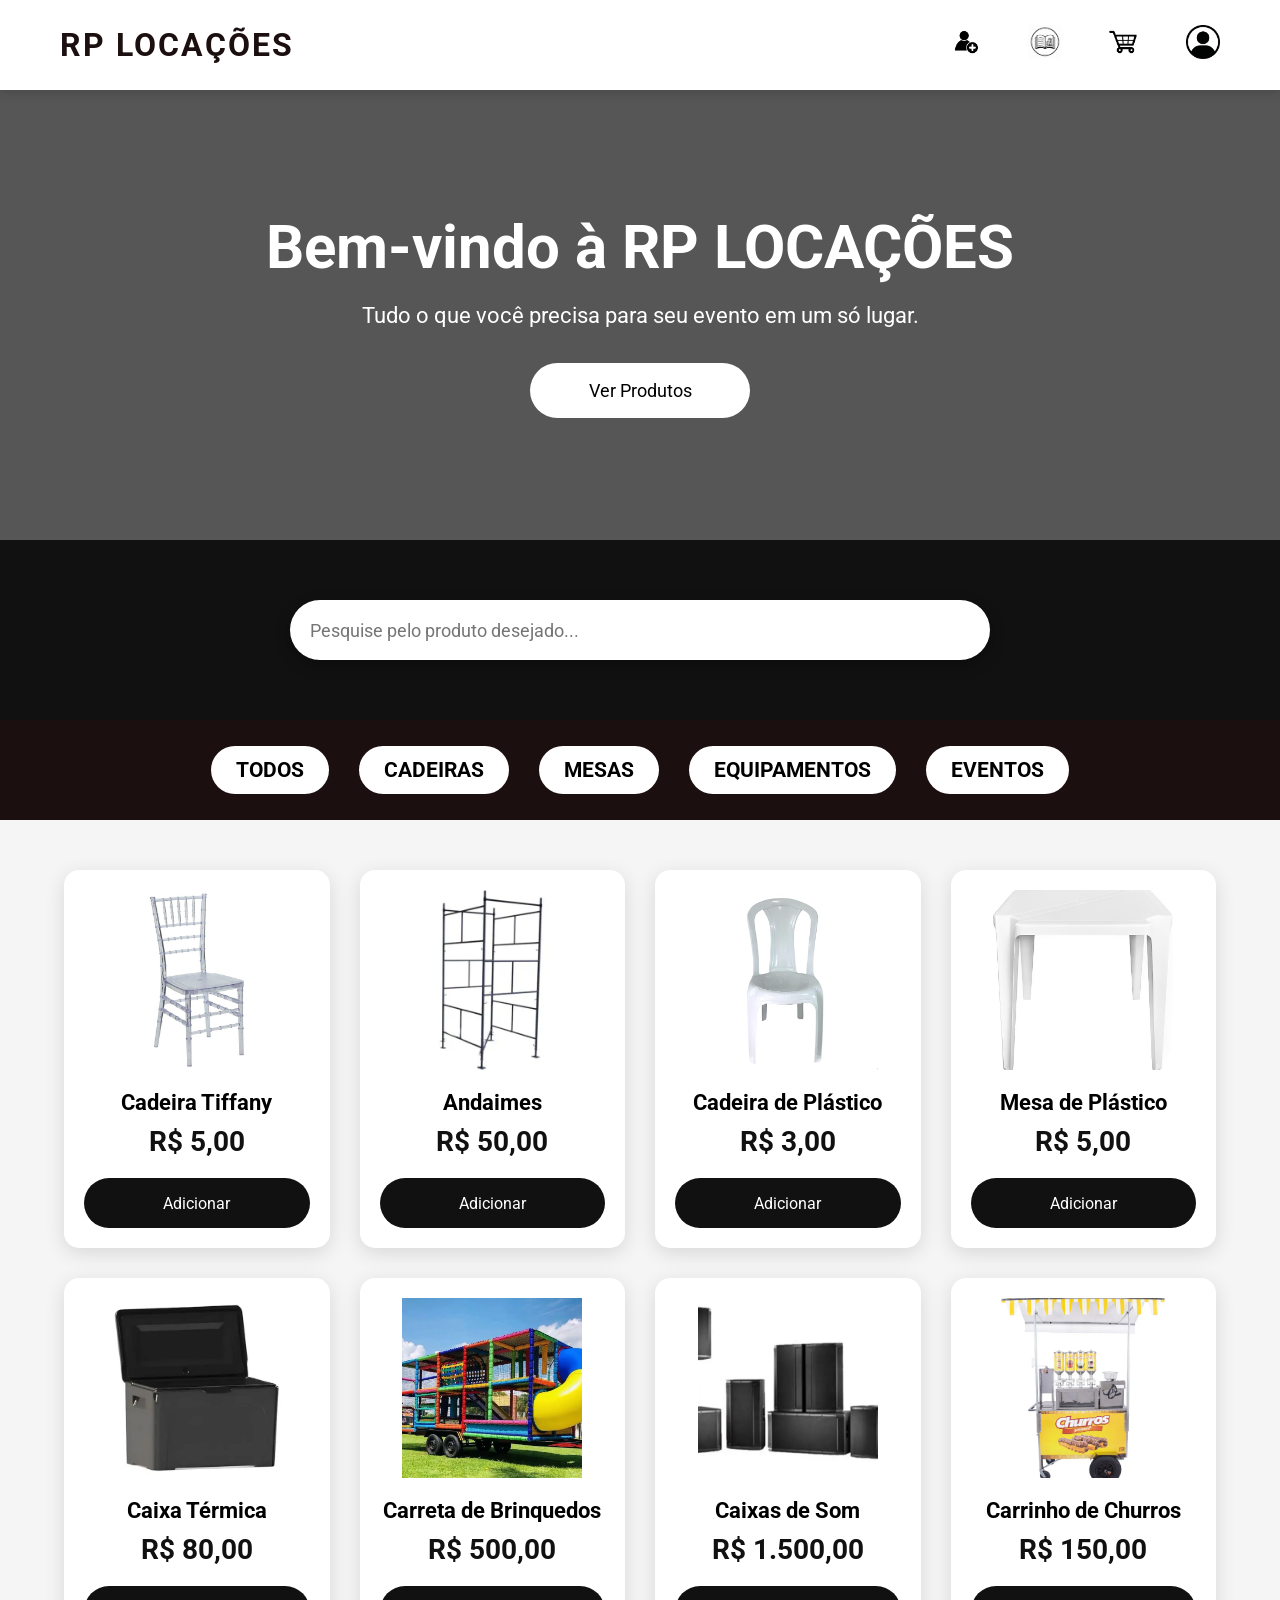
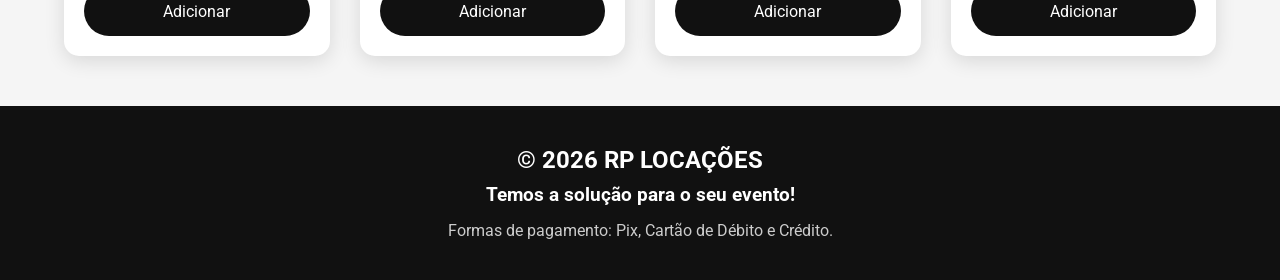
==== commit 840b9567: "alterações no carrinho" ====
--- a/index.html
+++ b/index.html
@@ -3,7 +3,7 @@
 <head>
     <meta charset="UTF-8">
     <meta name="viewport" content="width=device-width, initial-scale=1.0">
-    <title>RP LOCAÇÕES - Sua Loja Virtual</title>
+    <title>RP LOCAÇÕES - a solução pra sua festa</title>
 
     <link rel="stylesheet" href="css/style_estrutura_pagina.css">
 </head>
--- a/css/style_estrutura_pagina.css
+++ b/css/style_estrutura_pagina.css
@@ -64,17 +64,39 @@
 
 #menu ul{
     display:flex;
+    gap:45px;
     list-style:none;
-    gap:35px;
+    align-items:center;
+}
+
+#menu li{
+    text-align:center;
+}
+
+#menu a{
+    display:flex;
+    flex-direction:column;
+    align-items:center;
+    justify-content:center;
+    text-decoration:none;
+    color:#000;
+    font-weight:bold;
+    transition:0.3s;
+}
+
+#menu a:hover{
+    transform:scale(1.08);
 }
 
 #menu img{
-    width:35px;
-    transition:.3s;
-}
-
-#menu img:hover{
-    transform:scale(1.2);
+    width:34px;
+    height:34px;
+    margin-bottom:6px;
+}
+
+#menu span{
+    font-size:15px;
+    font-weight:500;
 }
 
 /* ================= BANNER ================= */
@@ -261,15 +283,18 @@
 
 /* FORMATANDO O MENU DE SEÇÕES */
 
-#secoes-produtos {
-    width: 100%;
-    min-height: 100px;
-    background-color: var(--cor02);
-    margin: 20px 0px;
-    padding: 20px;
-    display: flex;
-    align-items: center;
-    justify-content: center;
+#secoes-produtos{
+    width:100%;
+    min-height:100px;
+    background:var(--cor02);
+
+    margin:0;
+
+    padding:20px;
+
+    display:flex;
+    justify-content:center;
+    align-items:center;
 }
 
 .lnk-secao:link,
